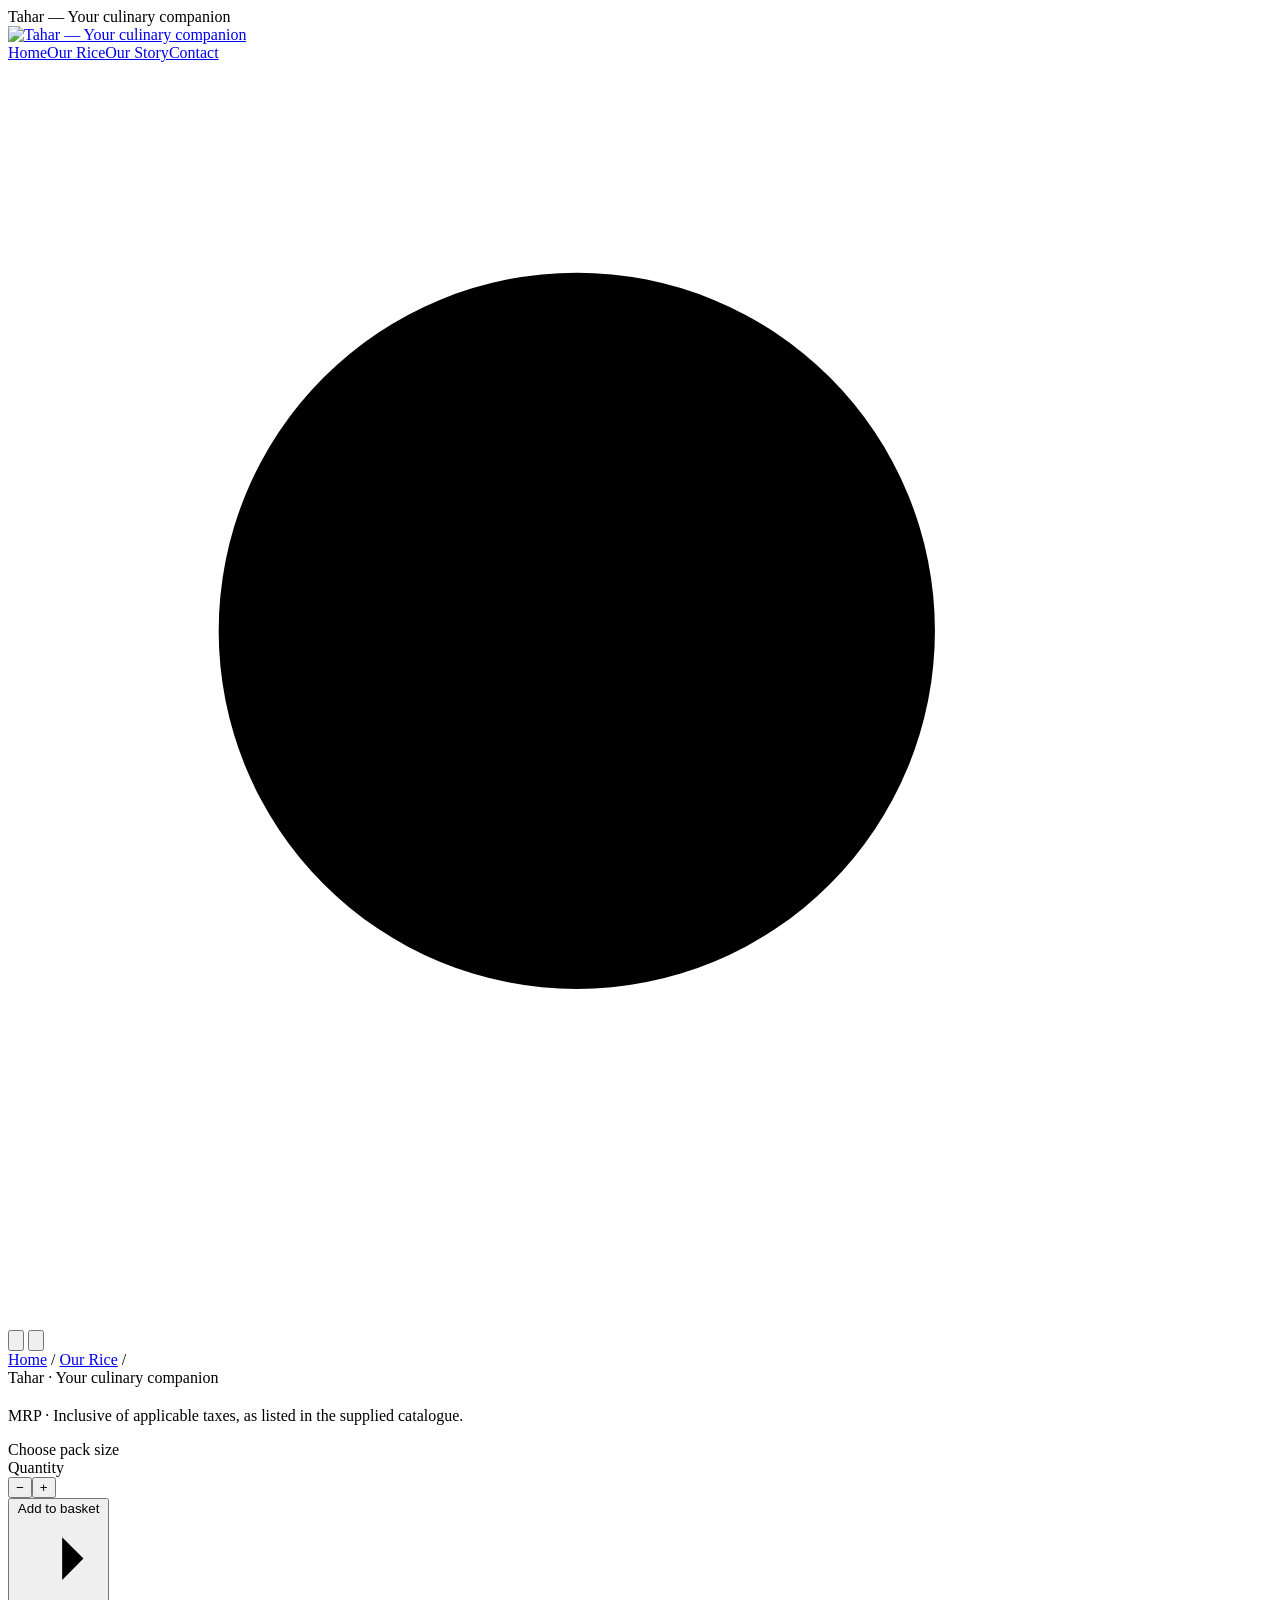
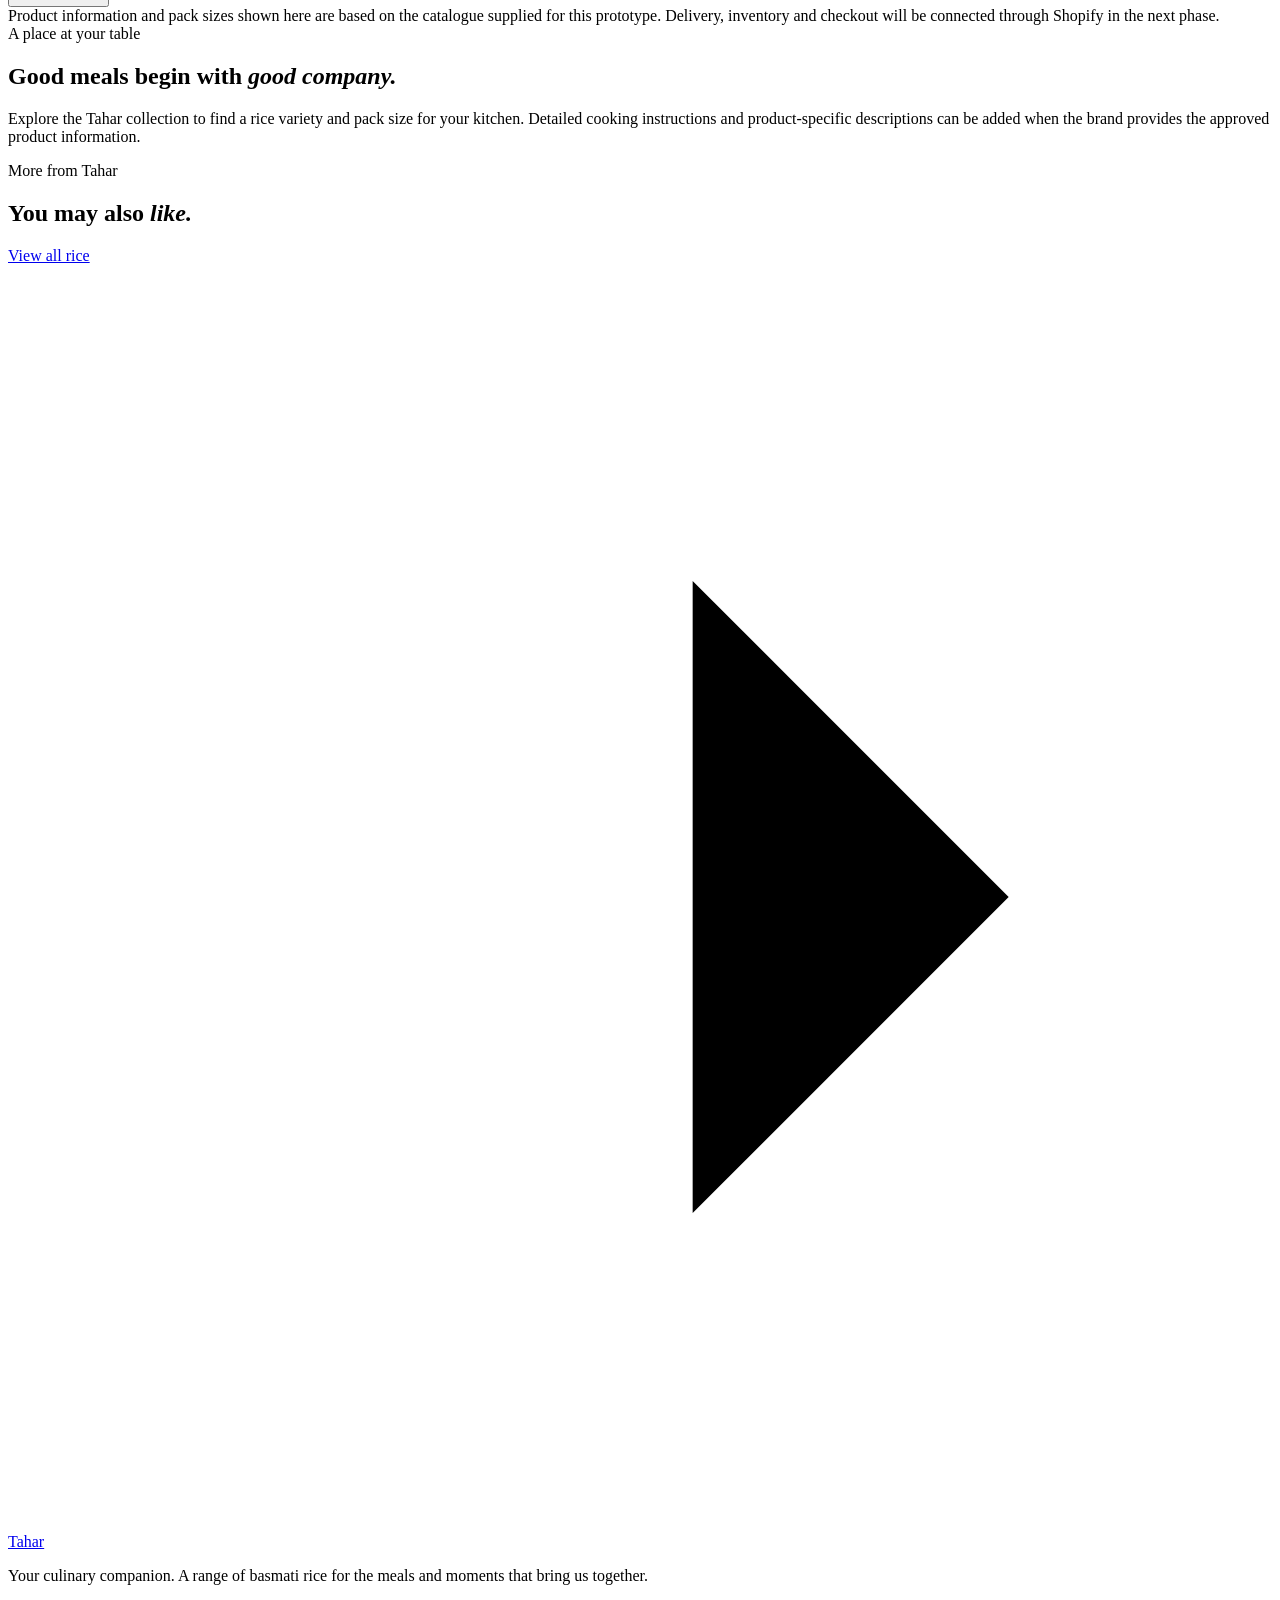
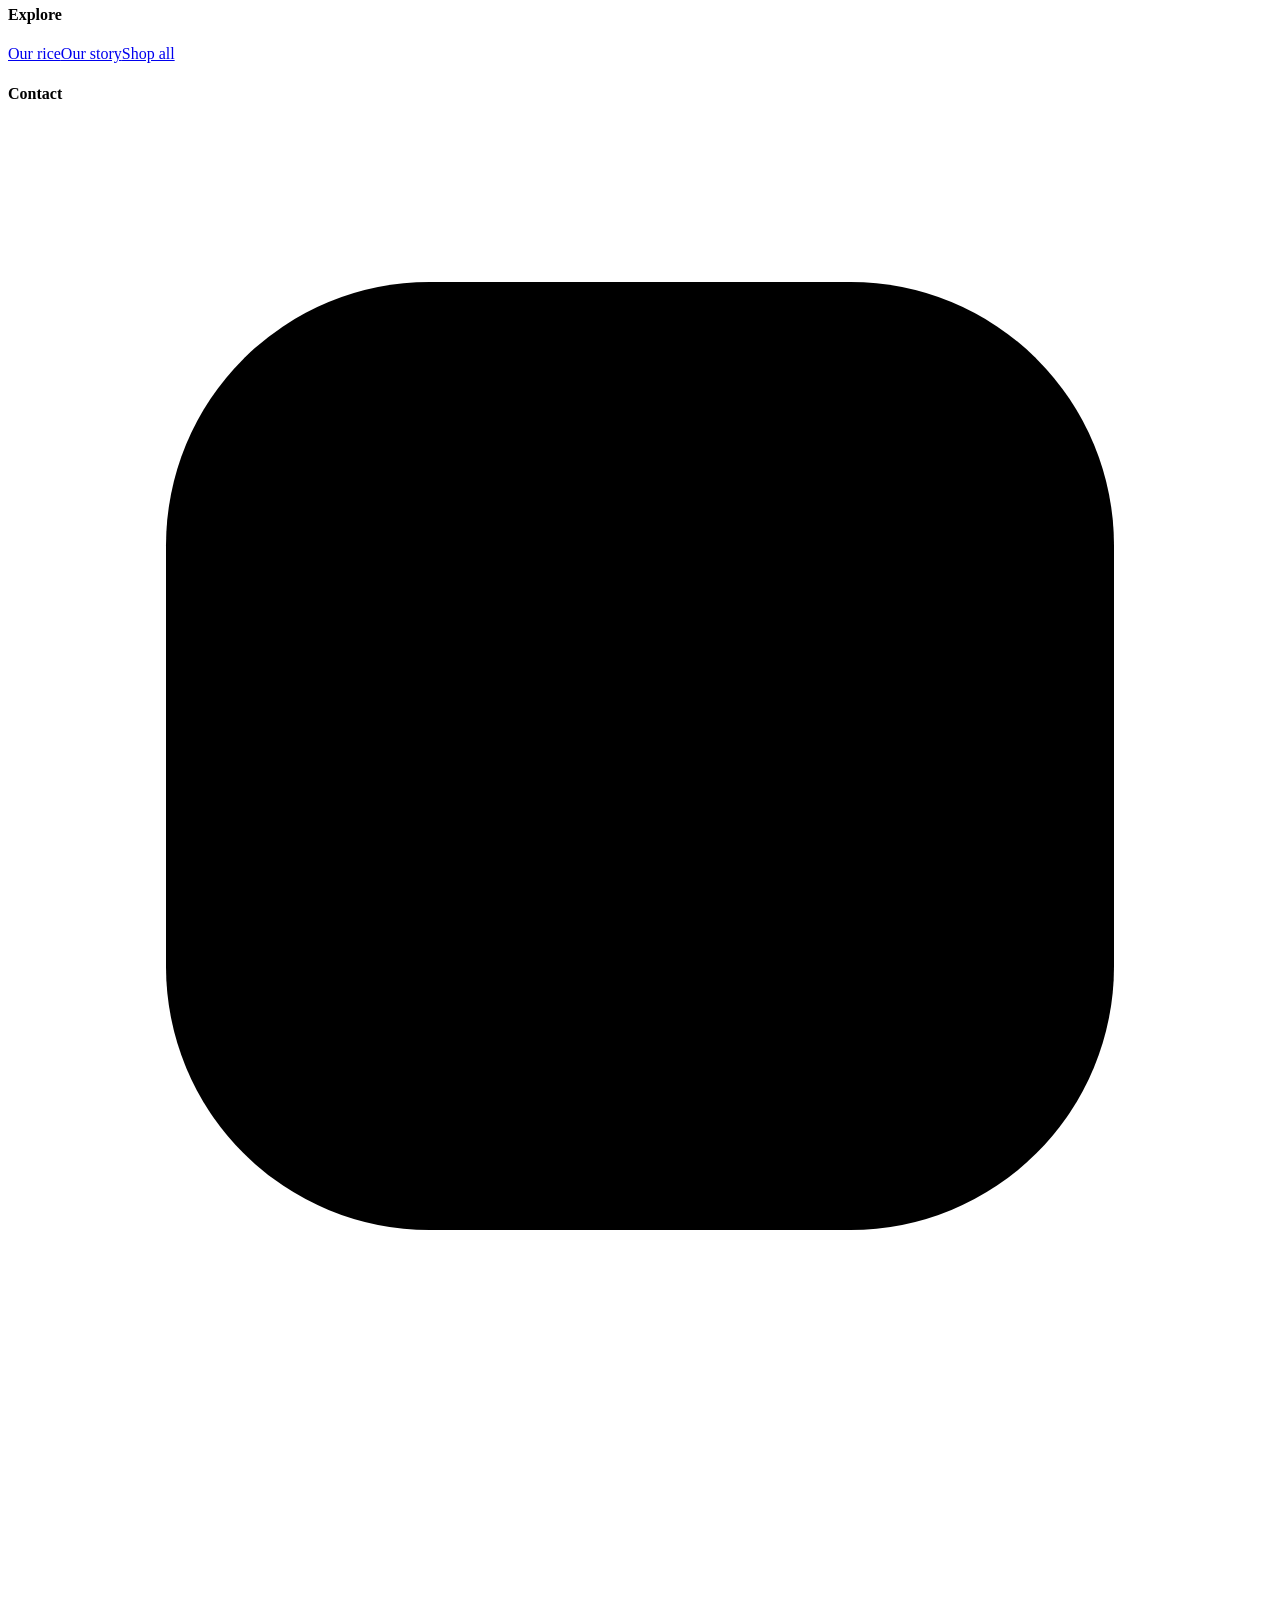
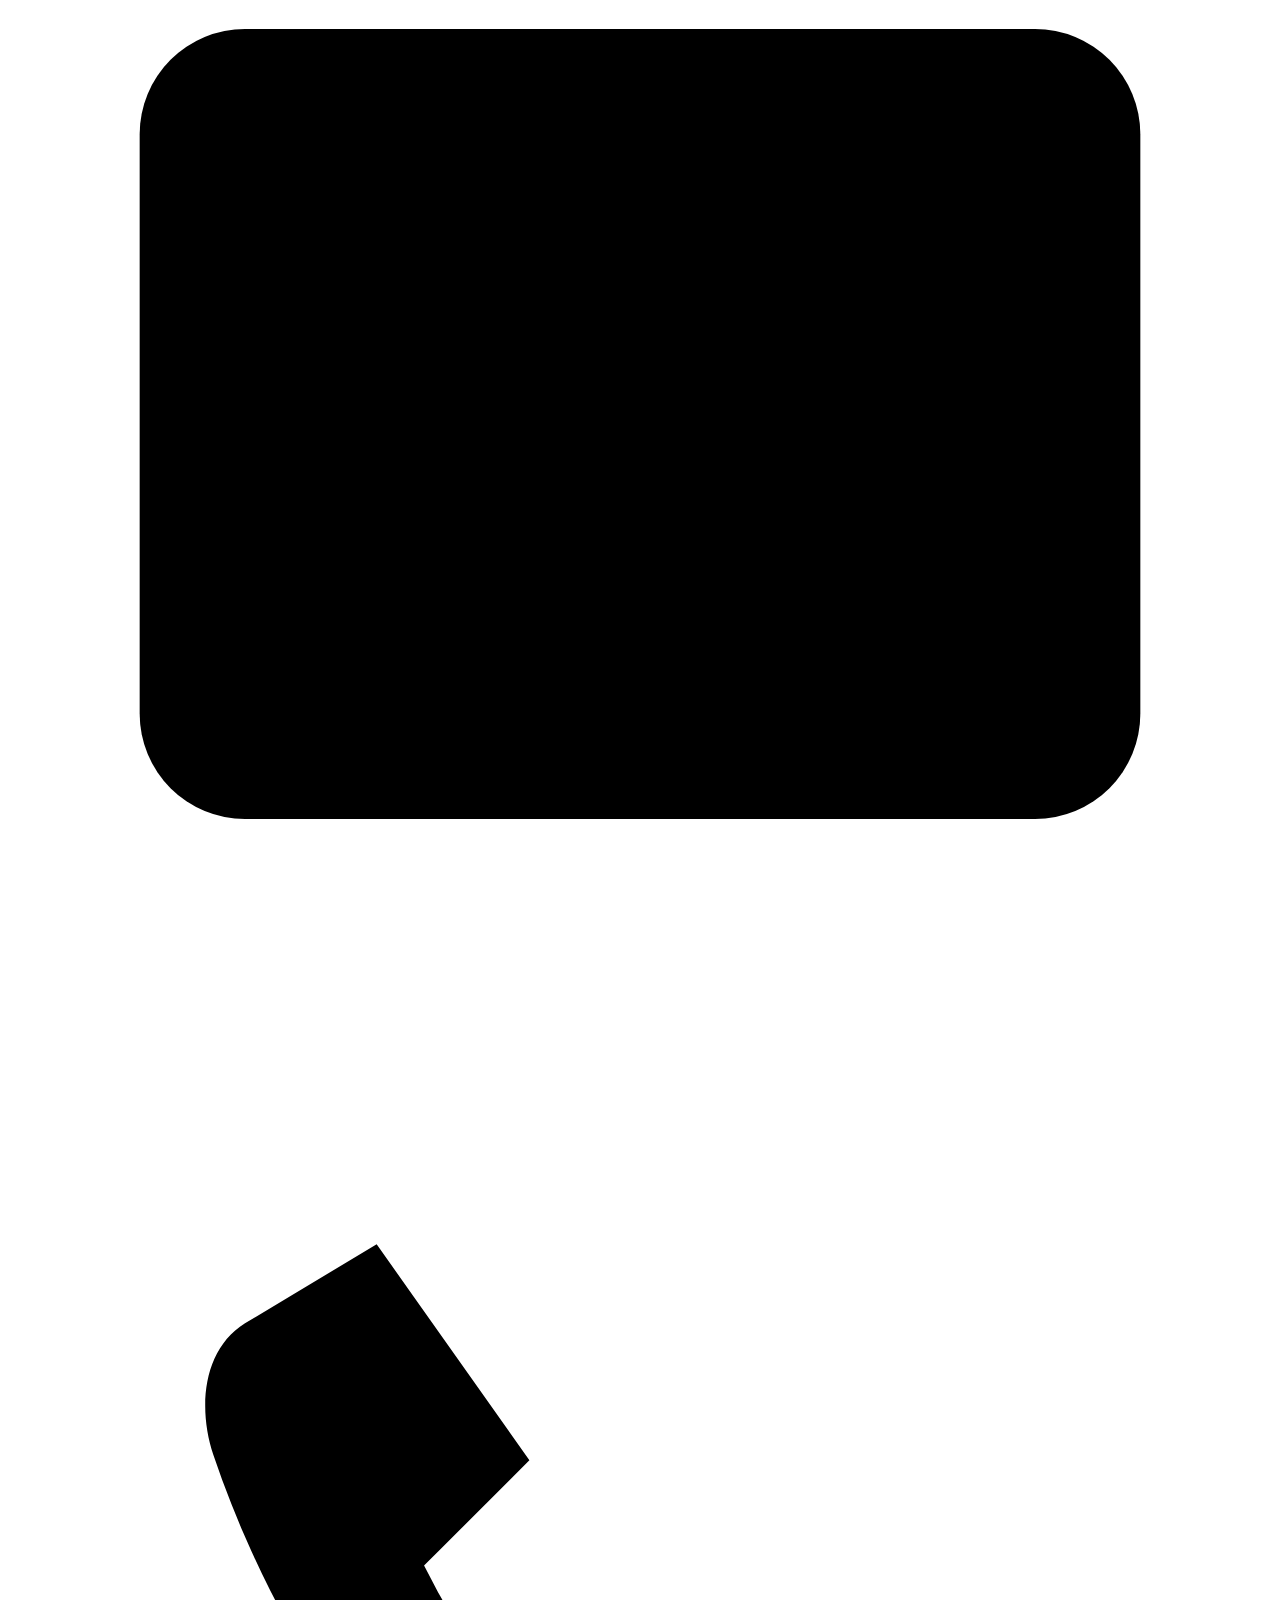
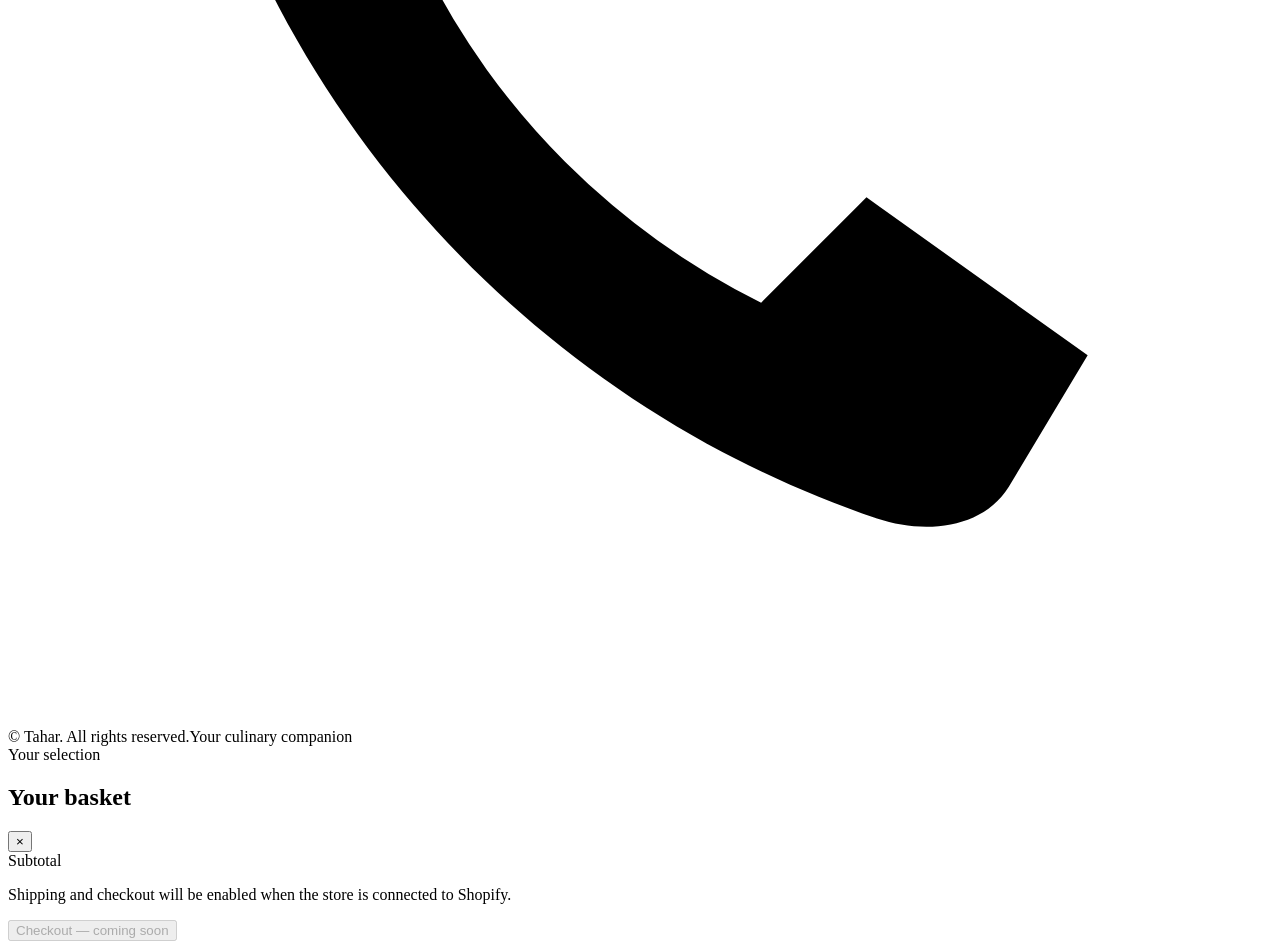
==== public/product.html @ 639ee5bc "Initial Commit" ====
<!DOCTYPE html>
<html lang="en">
<head>
<meta charset="UTF-8">
<meta name="viewport" content="width=device-width, initial-scale=1">
<meta name="theme-color" content="#3E4938">
<title>Rice — Tahar</title>
<link rel="preload" href="/fonts/manrope-latin.woff2" as="font" type="font/woff2" crossorigin>
<link rel="preload" href="/fonts/cormorant-500.woff2" as="font" type="font/woff2" crossorigin>
<link rel="stylesheet" href="/styles.css">
<script src="/products.js"></script>
<script src="/shopify.js"></script>
<script src="/store.js"></script>
<script src="/vendor/alpine.min.js" defer></script>
</head>
<body x-data="productPage()" x-init="init()">
<div class="topline"><i></i>Tahar — Your culinary companion</div>
<header class="site-header">
  <div class="header-inner">
    <a class="brand" href="/" aria-label="Tahar home"><img class="brand-logo" src="/images/tahar-logo-clear.png" alt="Tahar — Your culinary companion" width="200" height="171"></a>
    <nav class="nav" :class="{open:menuOpen}" aria-label="Main">
      <a href="/">Home</a><a href="/shop.html" aria-current="page">Our Rice</a><a href="/#story">Our Story</a><a href="/#contact">Contact</a>
    </nav>
    <div class="header-actions">
      <a class="icon-button" href="/shop.html" aria-label="Search our rice"><svg viewBox="0 0 24 24"><circle cx="10.8" cy="10.8" r="6.8"/><path d="m16 16 5 5"/></svg></a>
      <button class="icon-button" @click="openCart()" aria-label="Open basket"><svg viewBox="0 0 24 24"><path d="M4 8h16l-1.4 12H5.4L4 8Z"/><path d="M9 9V6a3 3 0 0 1 6 0v3"/></svg><span class="cart-count" x-show="cartCount > 0" x-text="cartCount"></span></button>
      <button class="icon-button menu-toggle" @click="menuOpen=!menuOpen" :aria-expanded="menuOpen" aria-label="Toggle menu"><svg viewBox="0 0 24 24"><path d="M3 7h18M3 12h18M3 17h18"/></svg></button>
    </div>
  </div>
</header>

<main class="container detail-wrap">
  <nav class="breadcrumbs" aria-label="Breadcrumb"><a href="/">Home</a> / <a href="/shop.html">Our Rice</a> / <span x-text="product?.name||'Rice'"></span></nav>
  <div class="detail-grid">
    <div class="detail-image">
      <template x-if="product?.image"><img :src="product.image" :alt="product.name"></template>
      <template x-if="!product?.image"><div class="no-image">Rozanna<small>Product image coming soon</small></div></template>
    </div>
    <section class="detail-info">
      <div class="eyebrow">Tahar · Your culinary companion</div>
      <h1 class="display" x-text="product?.name"></h1>
      <div class="detail-price" x-text="money(currentPrice)"></div>
      <div class="detail-tax">MRP · Inclusive of applicable taxes, as listed in the supplied catalogue.</div>
      <p class="detail-desc" x-text="product?.description || ''"></p>
      <span class="detail-label">Choose pack size</span>
      <div class="size-options" role="group" aria-label="Pack size"><template x-for="s in (product?.sizes||[])" :key="s.size"><button class="size-option" :class="{active:selectedSize===s.size}" :aria-pressed="selectedSize===s.size" @click="selectedSize=s.size" x-text="s.size+' · '+money(s.price)"></button></template></div>
      <span class="detail-label">Quantity</span>
      <div class="detail-buy"><div class="detail-qty"><button @click="qty=Math.max(1,qty-1)" aria-label="Decrease quantity">−</button><span x-text="qty"></span><button @click="qty=Math.min(20,qty+1)" aria-label="Increase quantity">+</button></div><button class="button" @click="addDetail()">Add to basket <svg class="arr" viewBox="0 0 24 24" aria-hidden="true"><path d="M5 12h14M13 6l6 6-6 6"/></svg></button></div>
      <div class="detail-note">Product information and pack sizes shown here are based on the catalogue supplied for this prototype. Delivery, inventory and checkout will be connected through Shopify in the next phase.</div>
    </section>
  </div>
</main>

<section class="product-notes"><div class="container"><div class="eyebrow">A place at your table</div><h2 class="display">Good meals begin with <em>good company.</em></h2><p class="lead">Explore the Tahar collection to find a rice variety and pack size for your kitchen. Detailed cooking instructions and product-specific descriptions can be added when the brand provides the approved product information.</p></div></section>

<section class="related">
  <div class="container">
    <div class="section-head"><div><div class="eyebrow">More from Tahar</div><h2 class="display">You may also <em>like.</em></h2></div><a class="text-link" href="/shop.html">View all rice <svg class="arr" viewBox="0 0 24 24" aria-hidden="true"><path d="M5 12h14M13 6l6 6-6 6"/></svg></a></div>
    <div class="product-grid">
      <template x-for="product in related" :key="product.id">
        <article class="product-card">
          <a class="product-visual" :href="'/product.html?id='+product.id" :aria-label="'View '+product.name">
            <template x-if="product.image"><img :src="product.image" :alt="product.name" loading="lazy"></template>
            <template x-if="!product.image"><div class="no-image">Rozanna<small>Product image coming soon</small></div></template>
          </a>
          <div class="product-info">
            <a :href="'/product.html?id='+product.id"><h3 x-text="product.name"></h3></a>
            <div class="product-price"><span x-text="money(priceFor(product))"></span><small x-text="'/ '+selectedSizes[product.id]"></small></div>
            <div class="size-row" role="group" :aria-label="'Pack size for '+product.name"><template x-for="s in product.sizes" :key="s.size"><button type="button" class="size-pill" :class="{active:selectedSizes[product.id]===s.size}" :aria-pressed="selectedSizes[product.id]===s.size" @click="selectedSizes[product.id]=s.size" x-text="s.size"></button></template></div>
            <button class="add-button" @click="add(product,selectedSizes[product.id])"><svg viewBox="0 0 24 24" aria-hidden="true"><path d="M12 5v14M5 12h14"/></svg> Add to basket</button>
          </div>
        </article>
      </template>
    </div>
  </div>
</section>

<footer class="footer" id="contact">
  <div class="container footer-main">
    <div class="footer-brand"><a class="brand" href="/"><span class="brand-word">Tahar</span></a><p>Your culinary companion. A range of basmati rice for the meals and moments that bring us together.</p></div>
    <div class="footer-col"><h4>Explore</h4><div class="footer-links"><a href="./shop.html">Our rice</a><a href="/#story">Our story</a><a href="./shop.html">Shop all</a></div></div>
    <div class="footer-col footer-col--contact"><h4>Contact</h4><div class="footer-social-links">
      <a class="footer-social-link" href="https://www.instagram.com" target="_blank" rel="noopener noreferrer" aria-label="Instagram">
        <svg viewBox="0 0 24 24" aria-hidden="true"><rect x="3" y="3" width="18" height="18" rx="5"/><circle cx="12" cy="12" r="4"/><circle cx="17.5" cy="6.5" r="1" class="icon-fill"/></svg>
      </a>
      <a class="footer-social-link" href="mailto:rachanahkarkala@gmail.com" aria-label="Email">
        <svg viewBox="0 0 24 24" aria-hidden="true"><rect x="2.5" y="4.5" width="19" height="15" rx="2"/><path d="m3.5 6 8.5 7 8.5-7"/></svg>
      </a>
      <a class="footer-social-link" href="tel:7483114101" aria-label="Call 7483114101">
        <svg viewBox="0 0 24 24" aria-hidden="true"><path d="M7 3.5 4.5 5c-.8.5-.9 1.6-.6 2.5 2 5.9 6.7 10.6 12.6 12.6.9.3 2 .2 2.5-.6l1.5-2.5-4.2-3-2 2a14.2 14.2 0 0 1-6.4-6.4l2-2-2.9-4.1Z"/></svg>
      </a>
    </div></div>
  </div>
  <div class="container footer-bottom"><span>© <span x-text="new Date().getFullYear()"></span> Tahar. All rights reserved.</span><span>Your culinary companion</span></div>
</footer>
<div class="cart-overlay" :class="{open:cartOpen}" @click.self="cartOpen=false" @keydown.escape.window="cartOpen=false" :aria-hidden="!cartOpen">
  <aside class="cart-drawer" role="dialog" aria-modal="true" aria-label="Your basket">
    <div class="cart-head"><div><div class="eyebrow">Your selection</div><h2>Your basket</h2></div><button class="close-cart" @click="cartOpen=false" aria-label="Close basket">×</button></div>
    <div class="cart-items">
      <template x-if="cart.length===0"><div class="empty-cart"><h3>A little room<br>for something good.</h3><p>Your basket is waiting for its first pick.</p><a class="button" href="/shop.html" @click="cartOpen=false">Explore our rice <svg class="arr" viewBox="0 0 24 24" aria-hidden="true"><path d="M5 12h14M13 6l6 6-6 6"/></svg></a></div></template>
      <template x-for="item in cart" :key="item.key"><div class="cart-row"><div class="cart-thumb"><template x-if="item.image"><img :src="item.image" :alt="item.name"></template></div><div><h4 x-text="item.name"></h4><small x-text="item.size"></small><div class="cart-qty"><button @click="changeQty(item.key,-1)" aria-label="Decrease quantity">−</button><span x-text="item.qty"></span><button @click="changeQty(item.key,1)" aria-label="Increase quantity">+</button><button class="remove" @click="removeItem(item.key)">Remove</button></div></div><strong x-text="money(item.price*item.qty)"></strong></div></template>
    </div>
    <div class="cart-foot" x-show="cart.length"><div class="subtotal"><span>Subtotal</span><strong x-text="money(subtotal)"></strong></div><p>Shipping and checkout will be enabled when the store is connected to Shopify.</p><button class="button checkout-disabled" disabled>Checkout — coming soon</button></div>
  </aside>
</div>
<div class="toast" :class="{show:toast}" x-text="toast" role="status" aria-live="polite"></div>
</body>
</html>
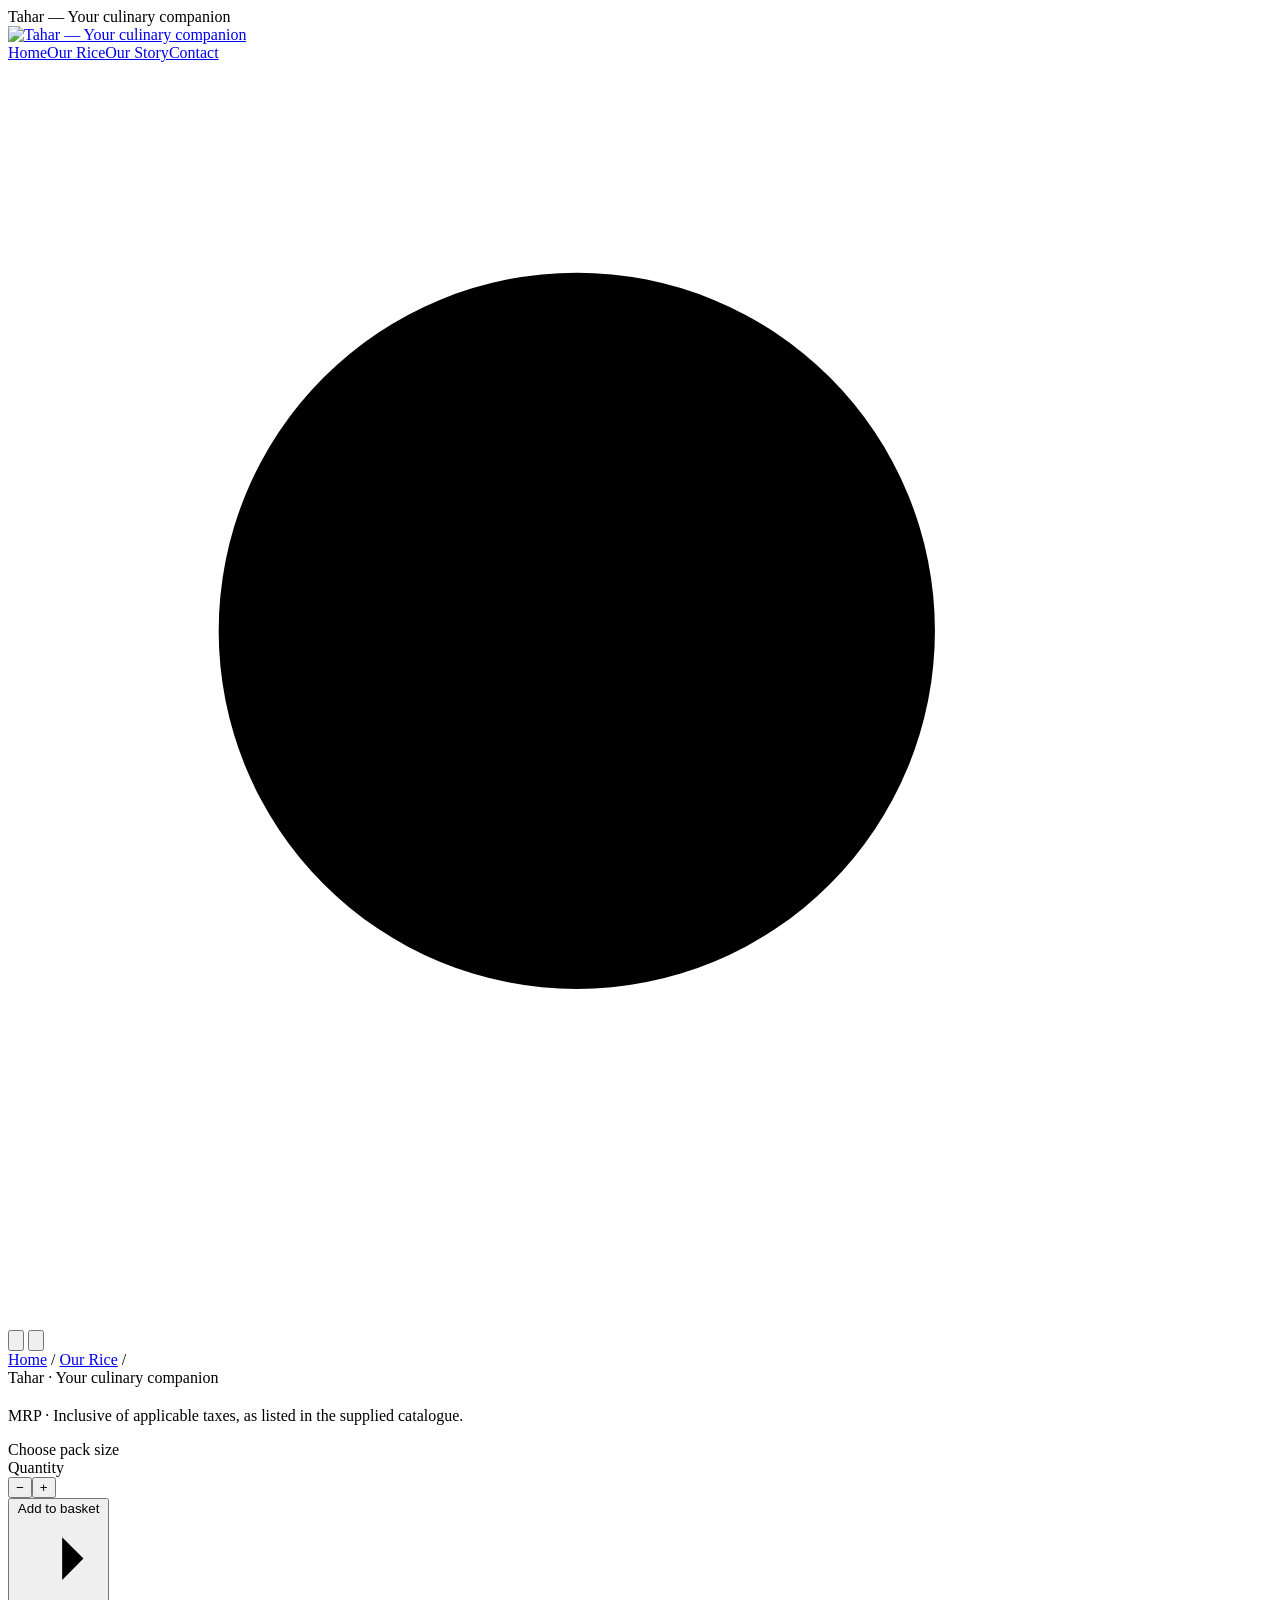
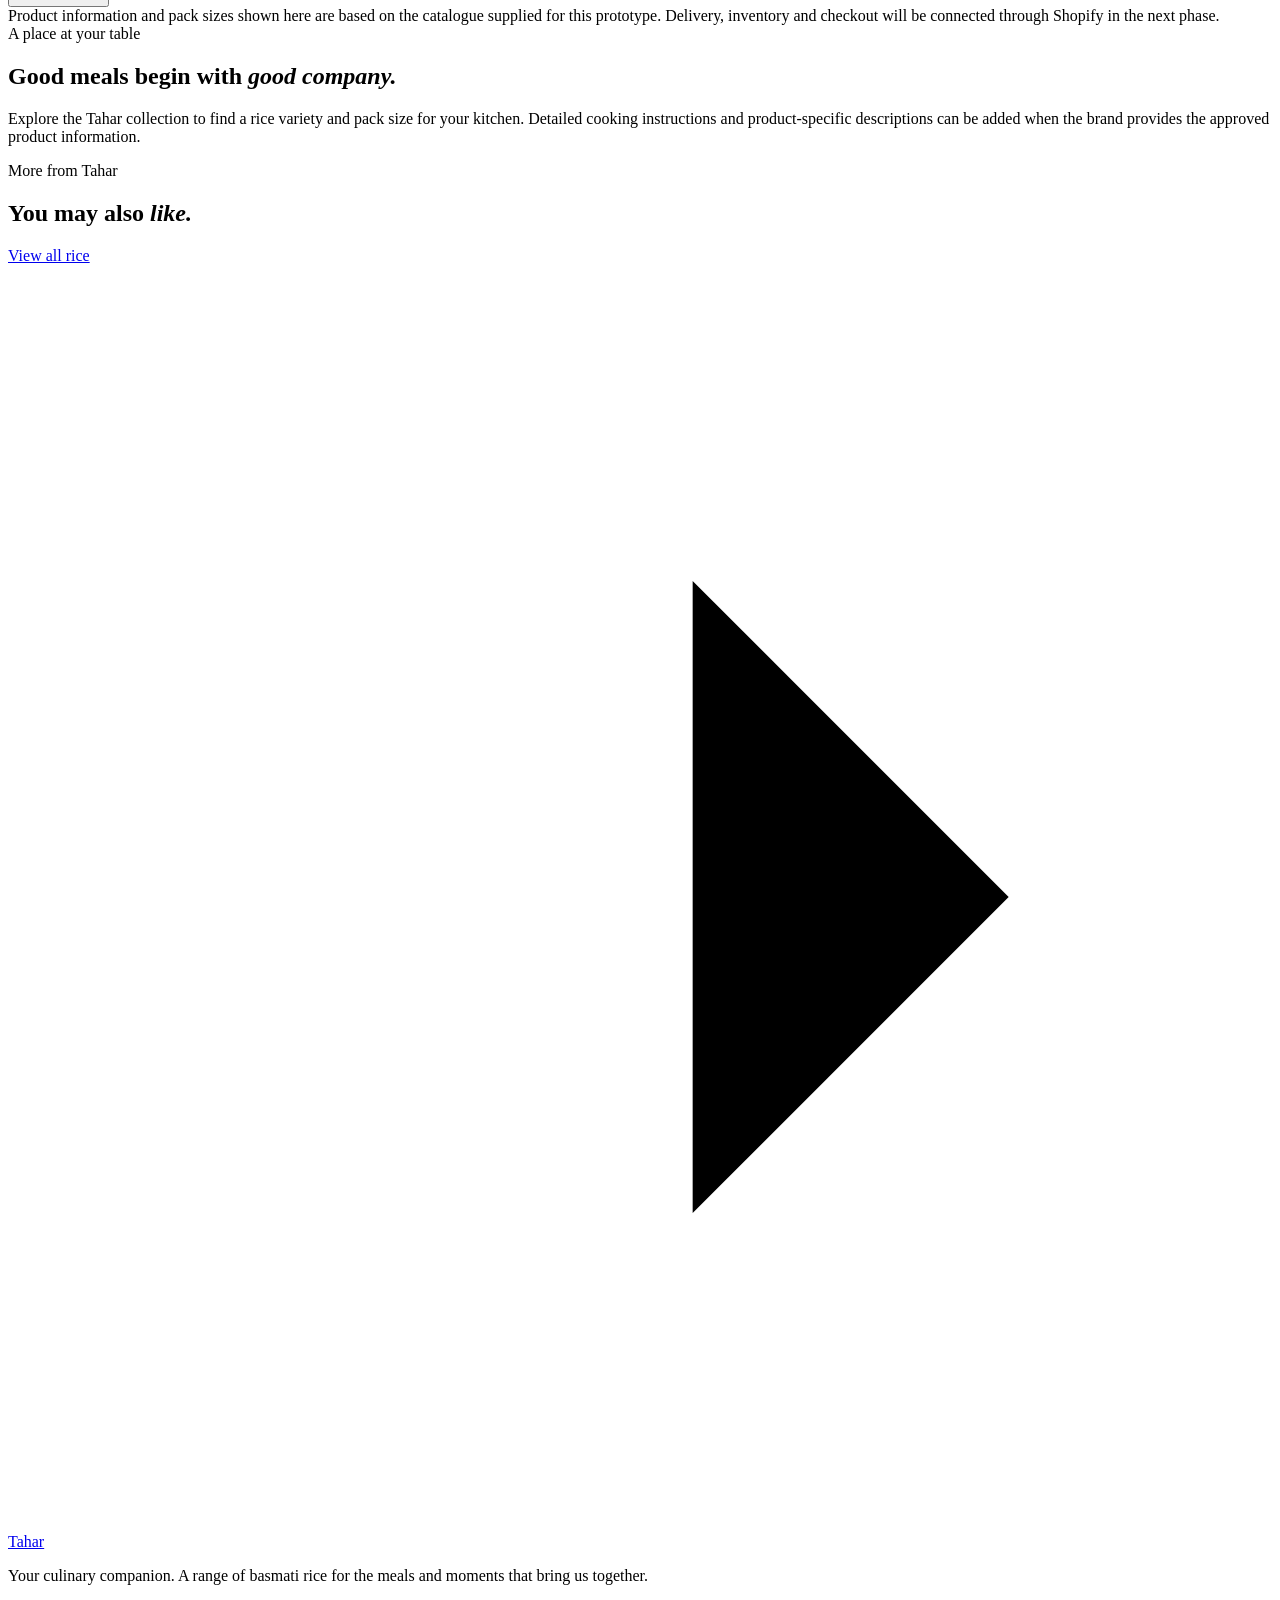
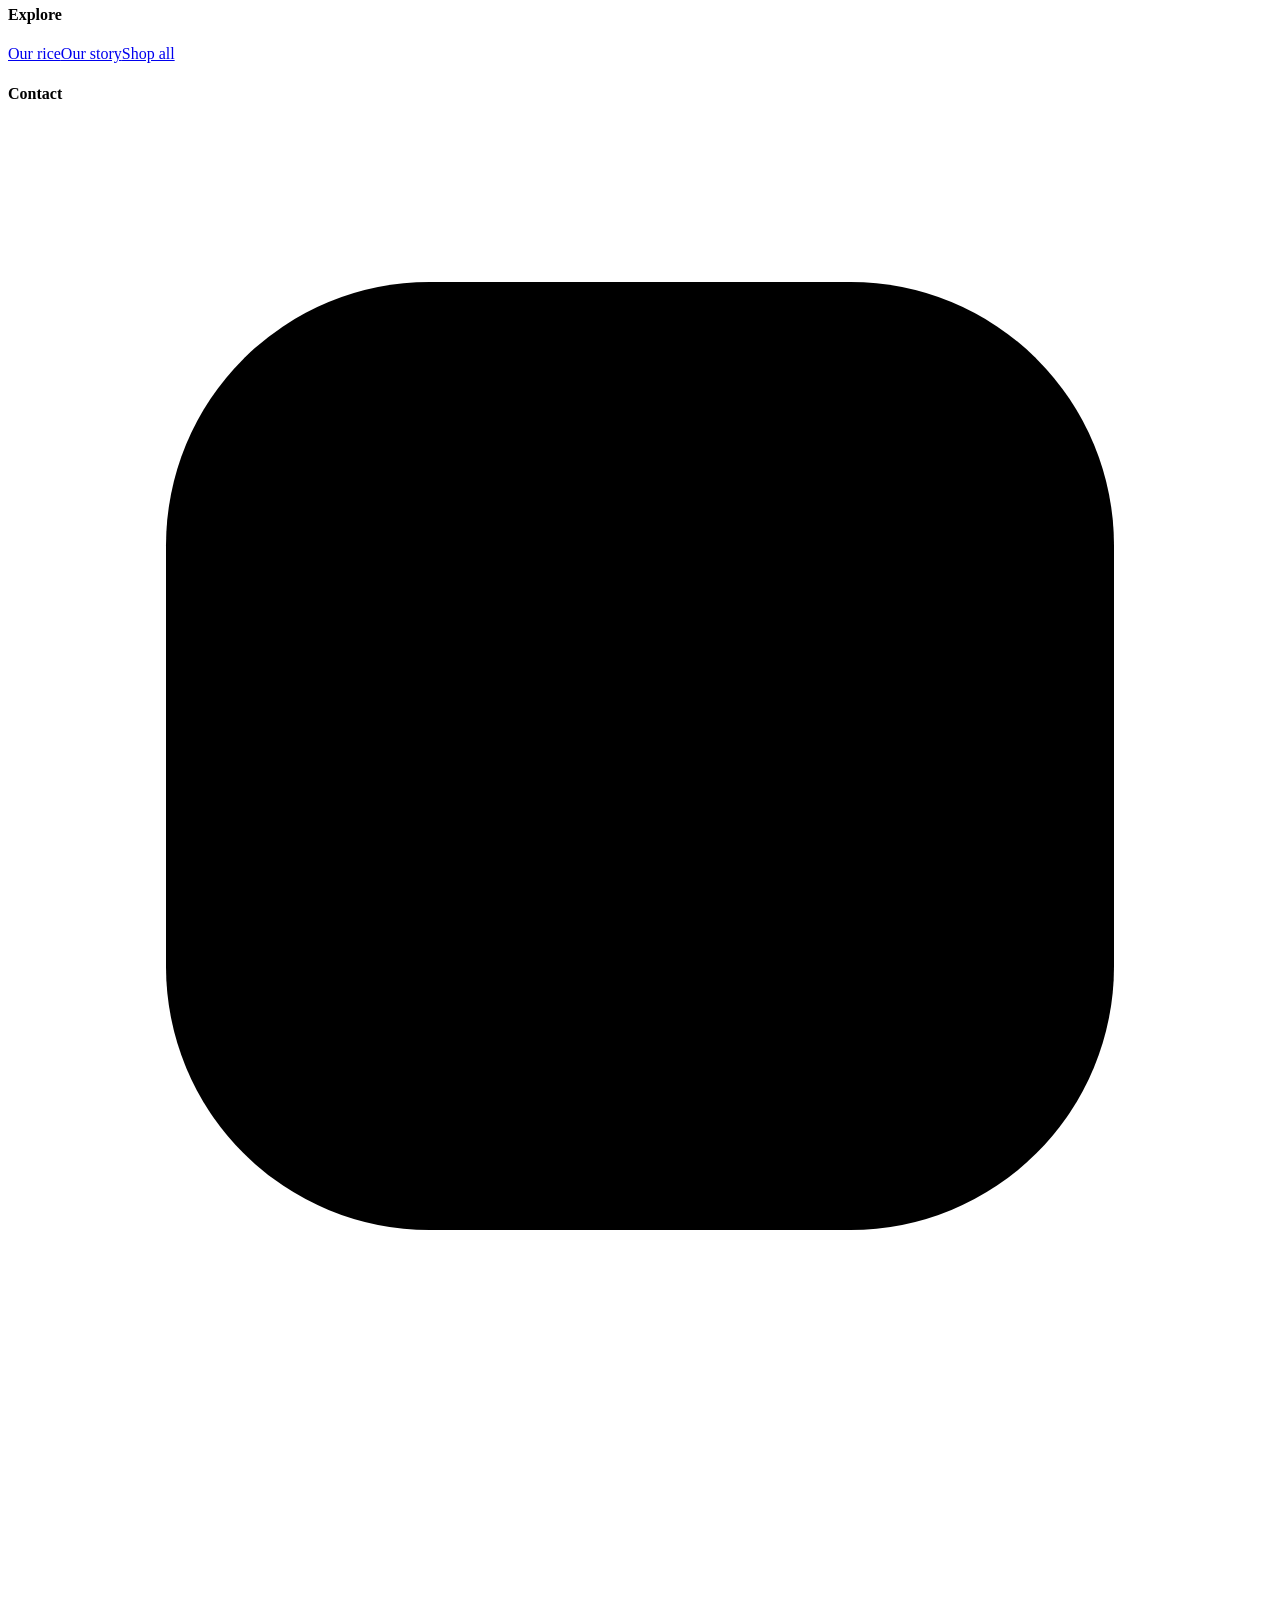
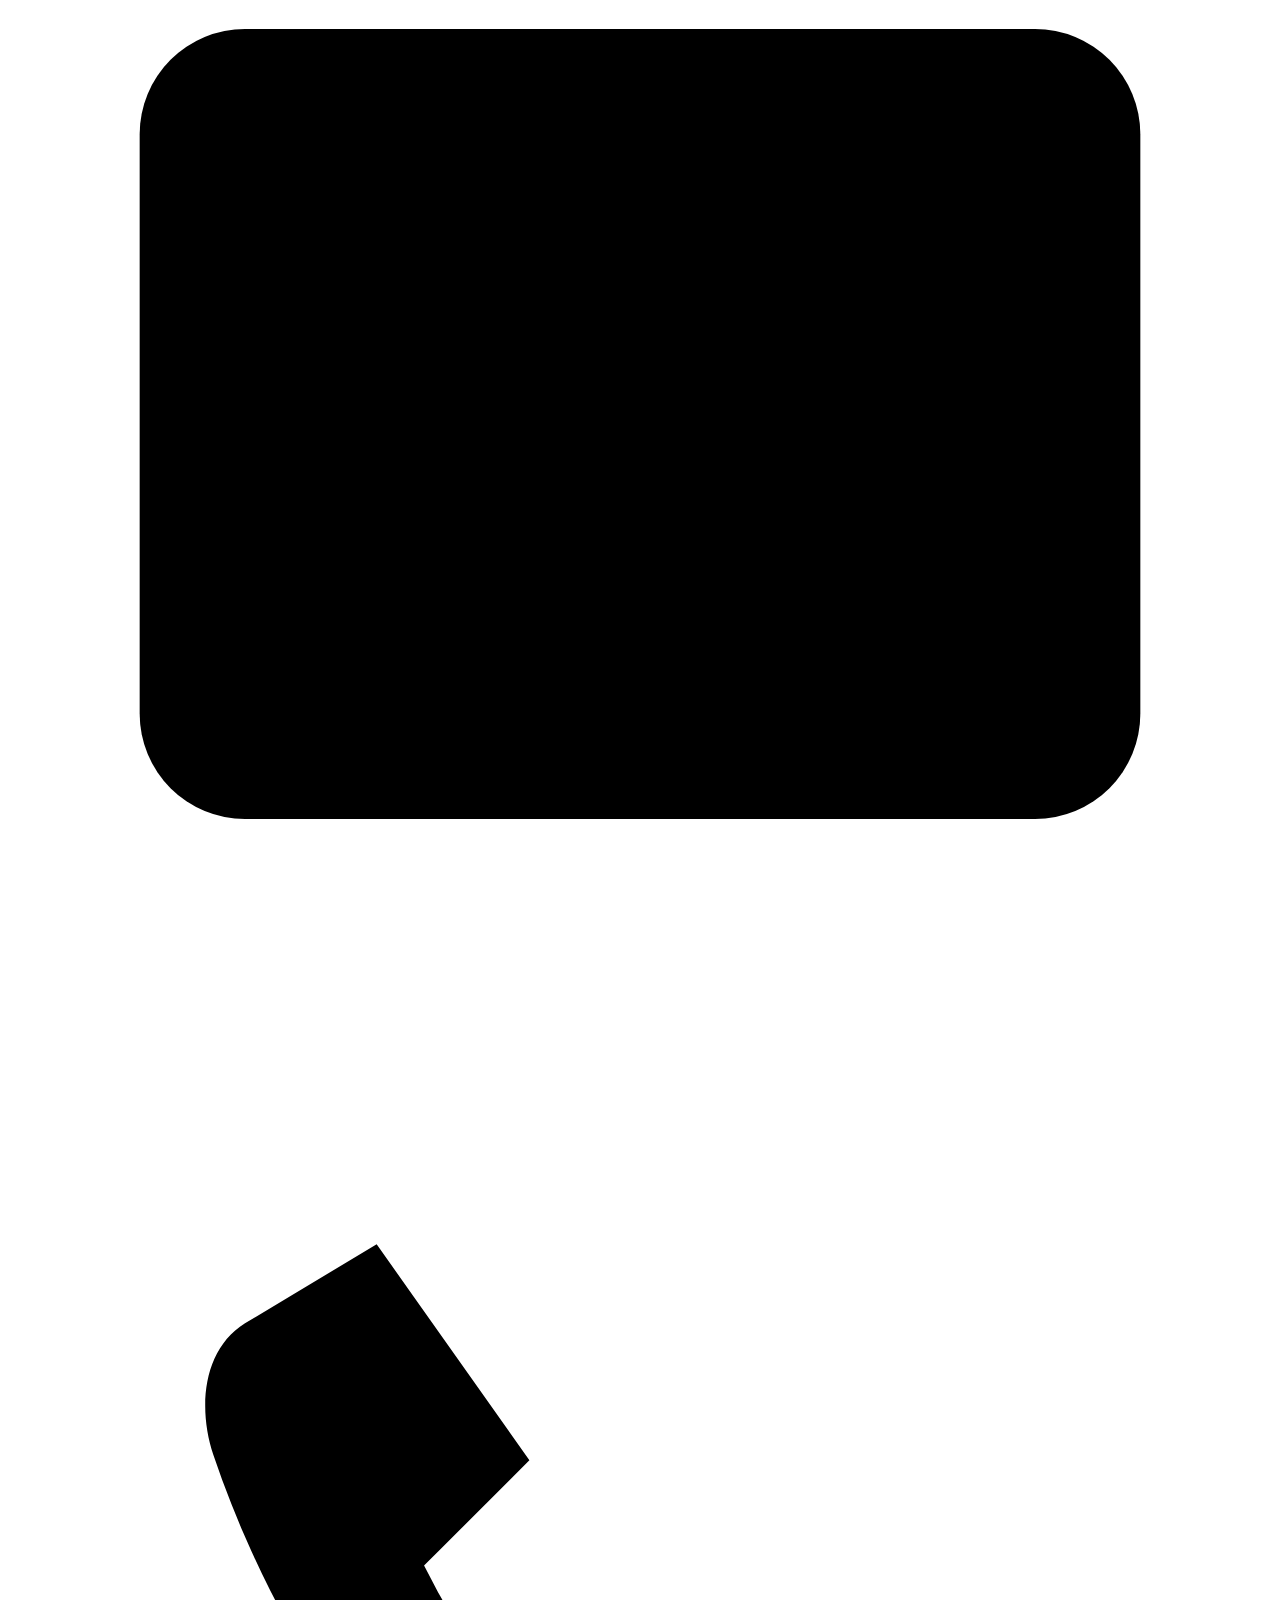
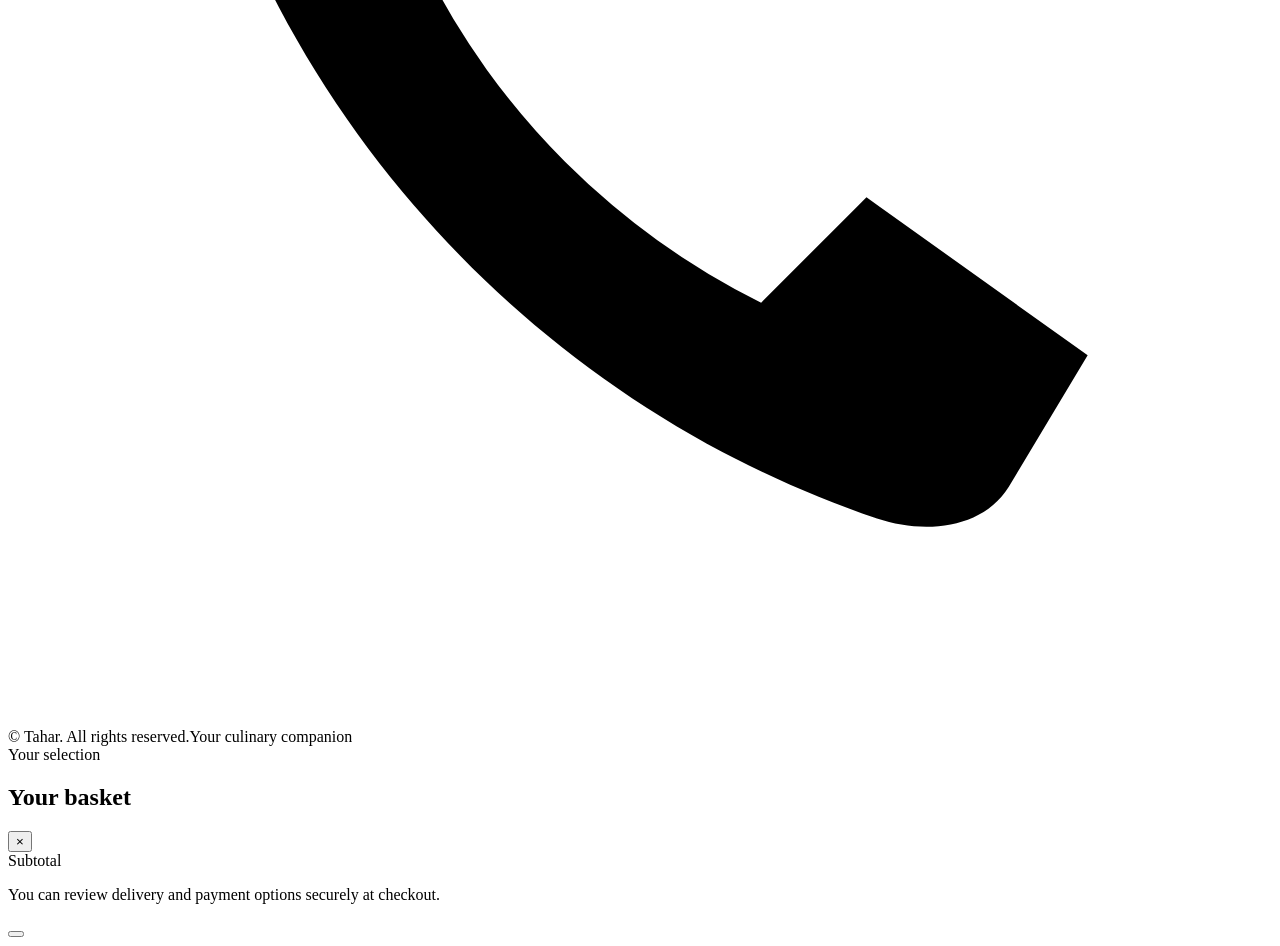
==== commit b31d1623: "Connect Tahar basket to Shopify checkout" ====
--- a/public/product.html
+++ b/public/product.html
@@ -100,9 +100,28 @@
       <template x-if="cart.length===0"><div class="empty-cart"><h3>A little room<br>for something good.</h3><p>Your basket is waiting for its first pick.</p><a class="button" href="/shop.html" @click="cartOpen=false">Explore our rice <svg class="arr" viewBox="0 0 24 24" aria-hidden="true"><path d="M5 12h14M13 6l6 6-6 6"/></svg></a></div></template>
       <template x-for="item in cart" :key="item.key"><div class="cart-row"><div class="cart-thumb"><template x-if="item.image"><img :src="item.image" :alt="item.name"></template></div><div><h4 x-text="item.name"></h4><small x-text="item.size"></small><div class="cart-qty"><button @click="changeQty(item.key,-1)" aria-label="Decrease quantity">−</button><span x-text="item.qty"></span><button @click="changeQty(item.key,1)" aria-label="Increase quantity">+</button><button class="remove" @click="removeItem(item.key)">Remove</button></div></div><strong x-text="money(item.price*item.qty)"></strong></div></template>
     </div>
-    <div class="cart-foot" x-show="cart.length"><div class="subtotal"><span>Subtotal</span><strong x-text="money(subtotal)"></strong></div><p>Shipping and checkout will be enabled when the store is connected to Shopify.</p><button class="button checkout-disabled" disabled>Checkout — coming soon</button></div>
+    <div class="cart-foot" x-show="cart.length">
+  <div class="subtotal">
+    <span>Subtotal</span>
+    <strong x-text="money(subtotal)"></strong>
+  </div>
+
+  <p>You can review delivery and payment options securely at checkout.</p>
+
+  <button
+    class="button checkout-button"
+    type="button"
+    @click="checkout()"
+    :disabled="!shopifyCartReady || cartBusy || checkoutBusy"
+    :aria-busy="checkoutBusy"
+  >
+    <span
+      x-text="checkoutBusy ? 'Opening secure checkout…' : 'Proceed to checkout'"
+    ></span>
+  </button>
+</div>
   </aside>
 </div>
 <div class="toast" :class="{show:toast}" x-text="toast" role="status" aria-live="polite"></div>
 </body>
-</html>
+</html>
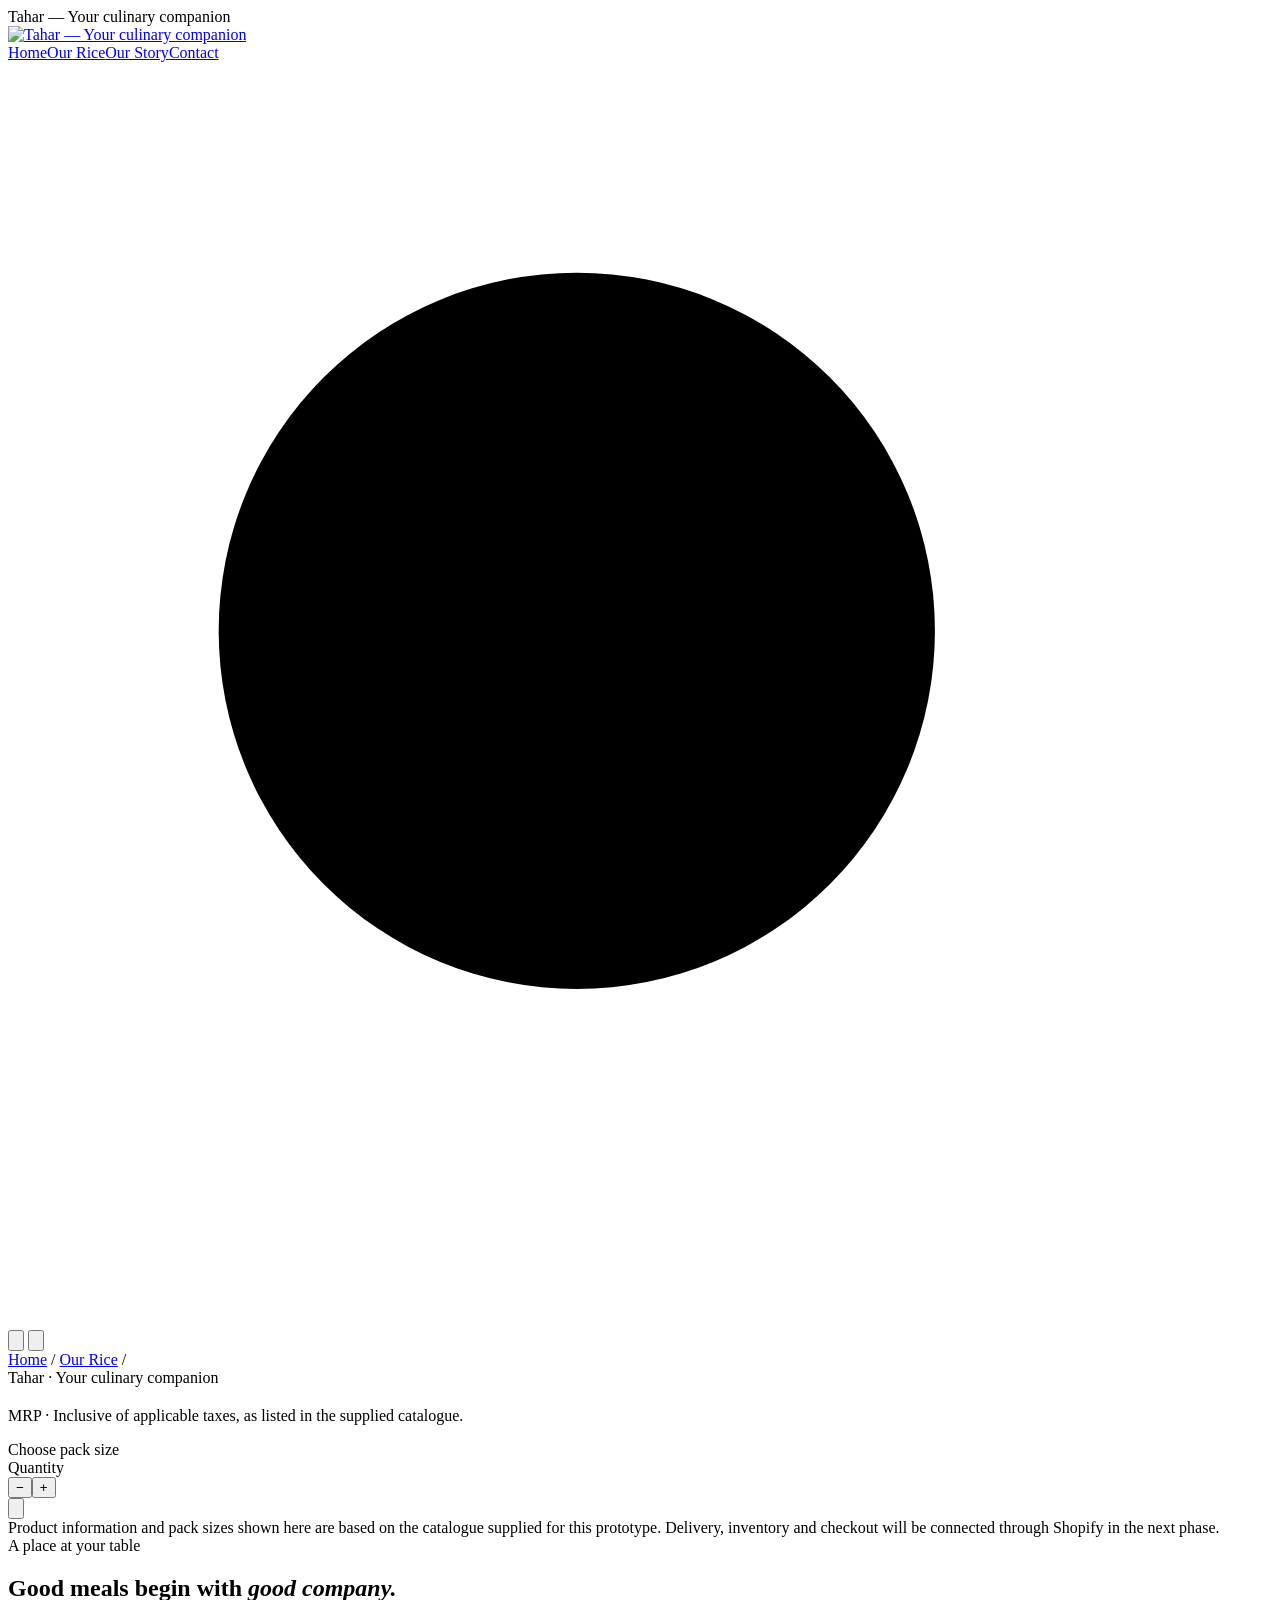
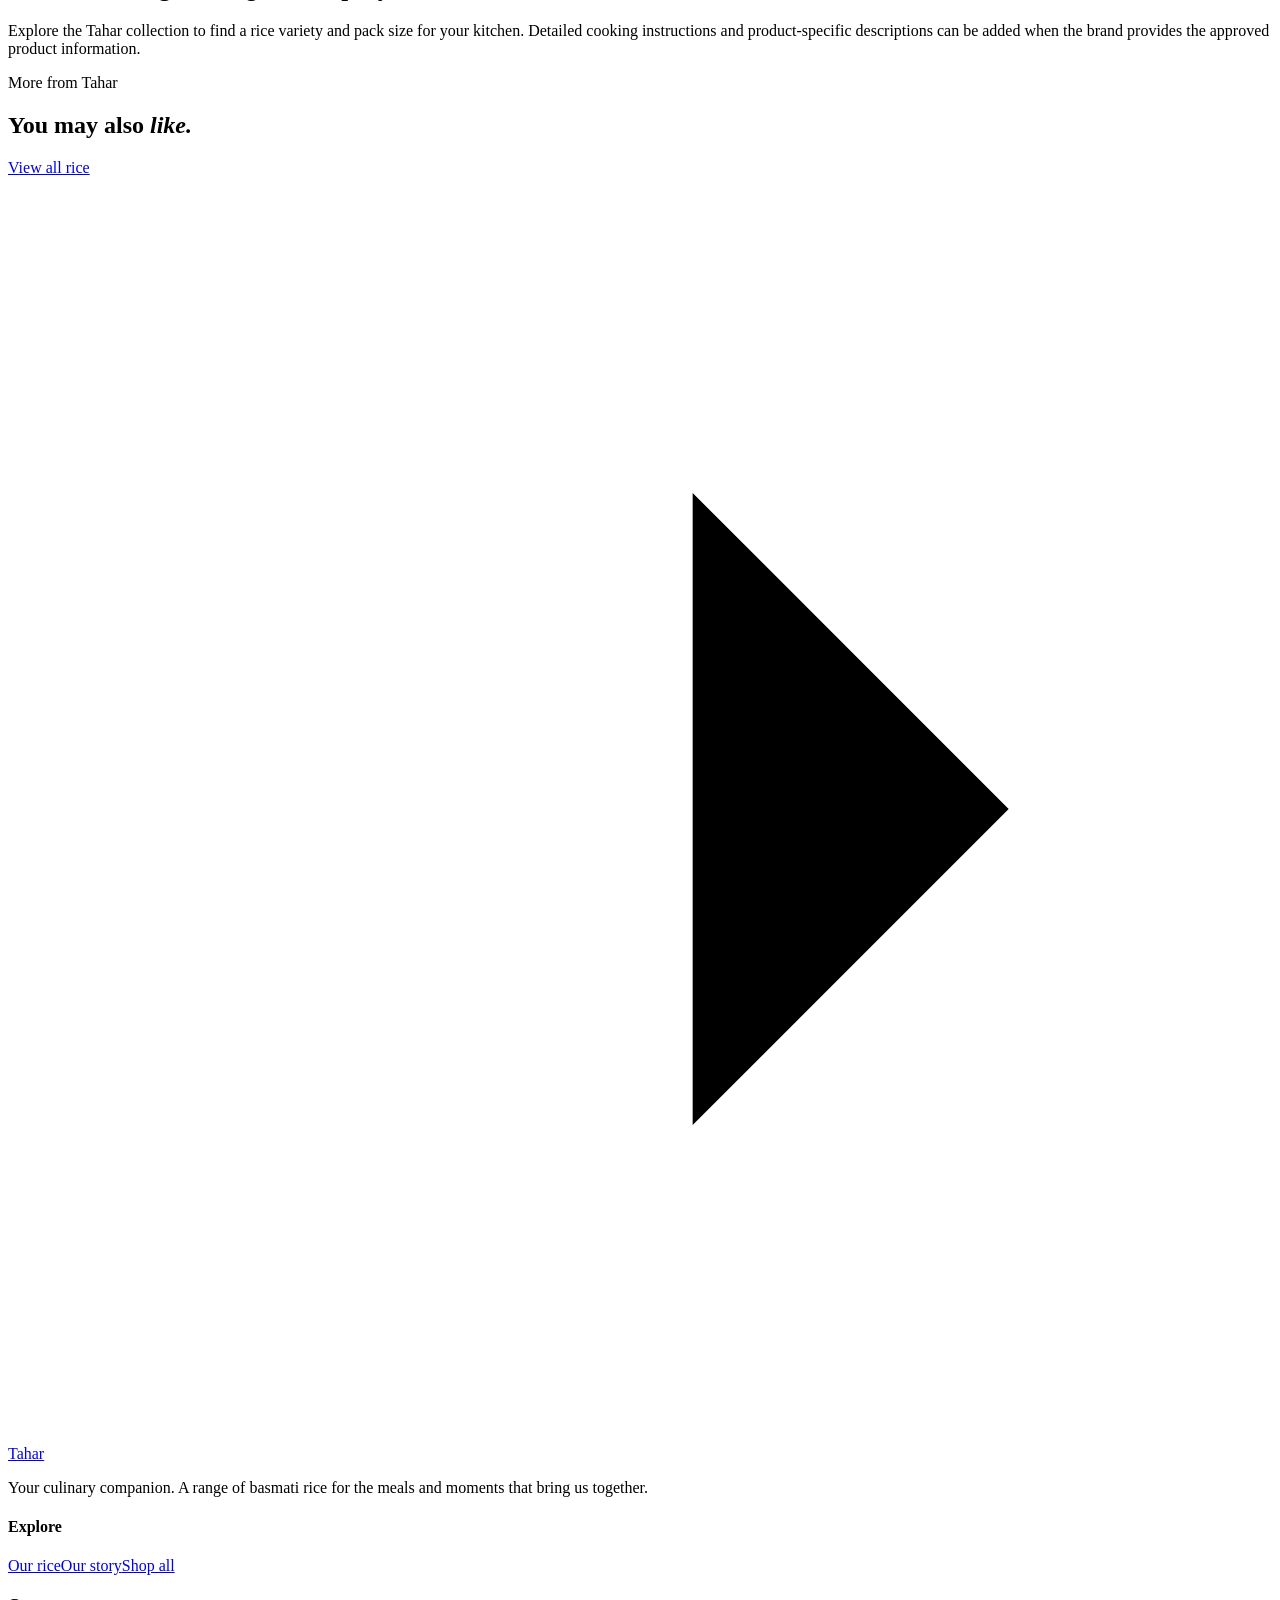
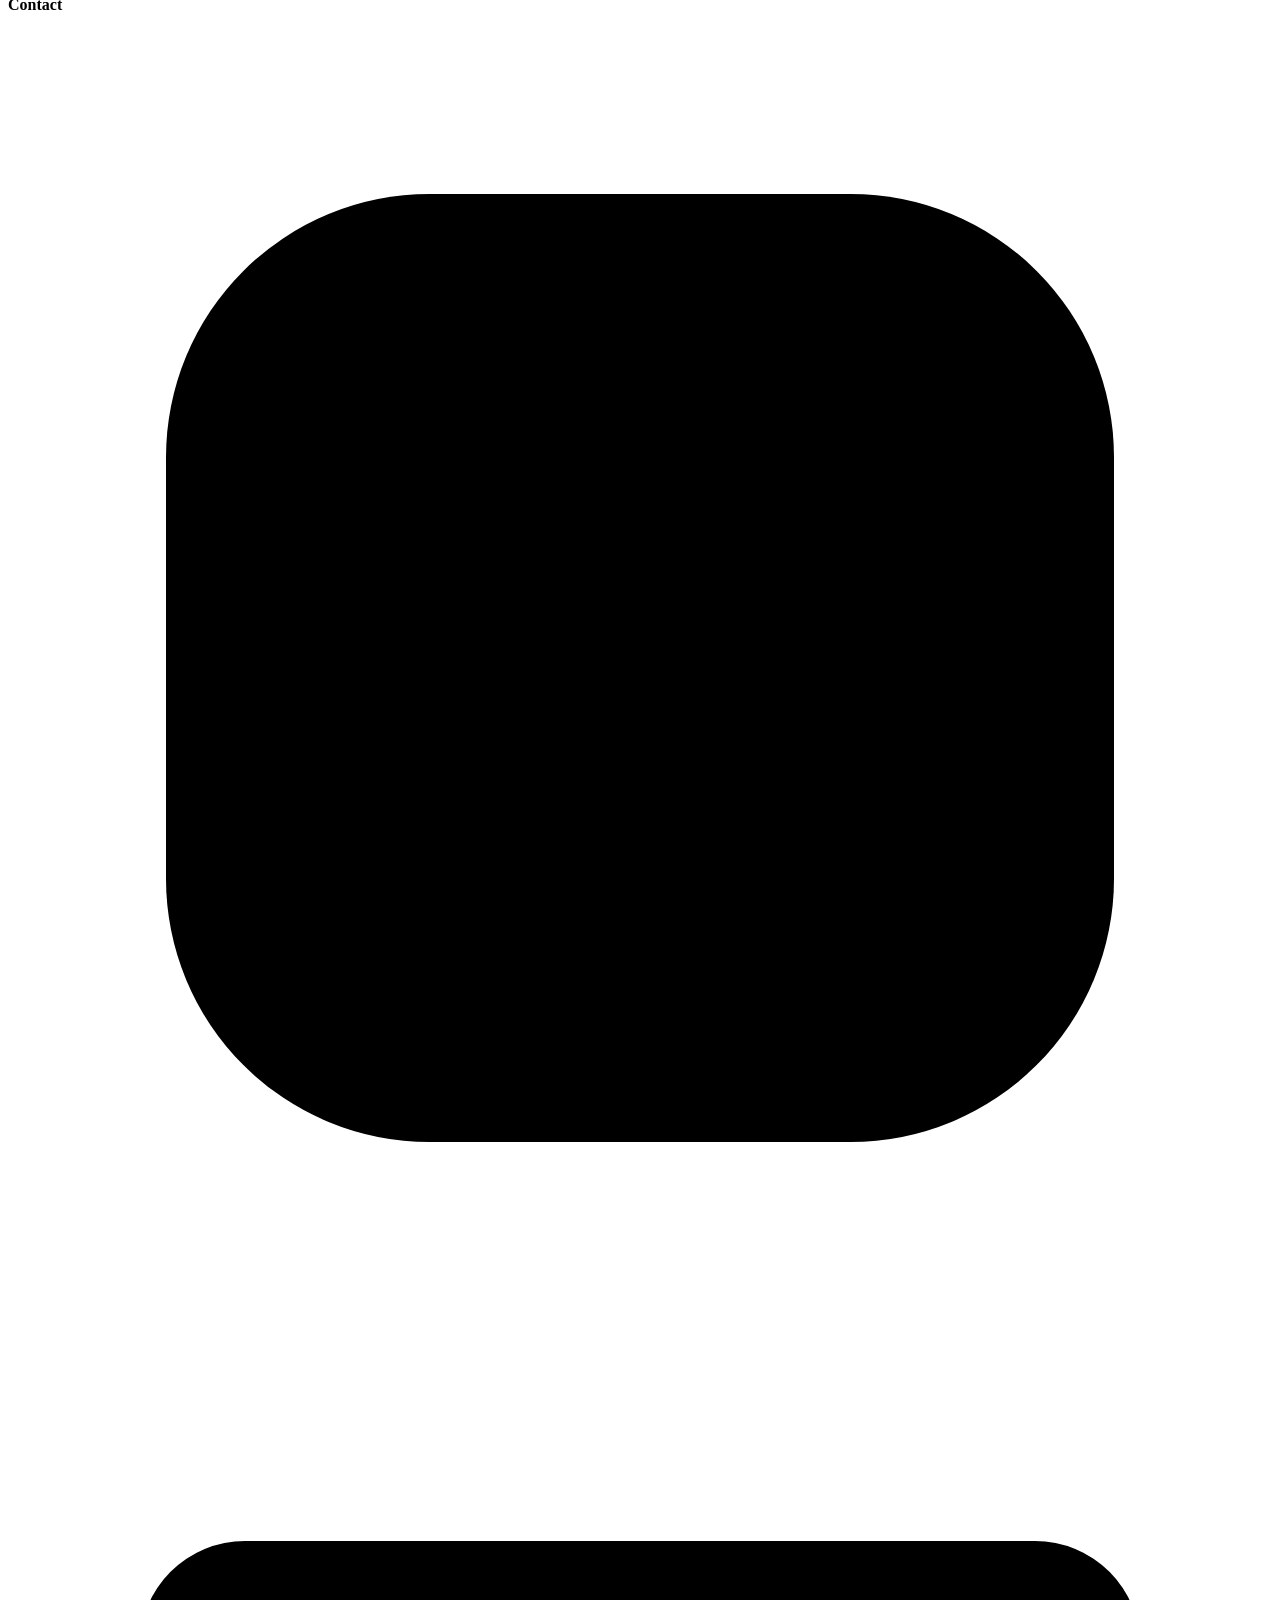
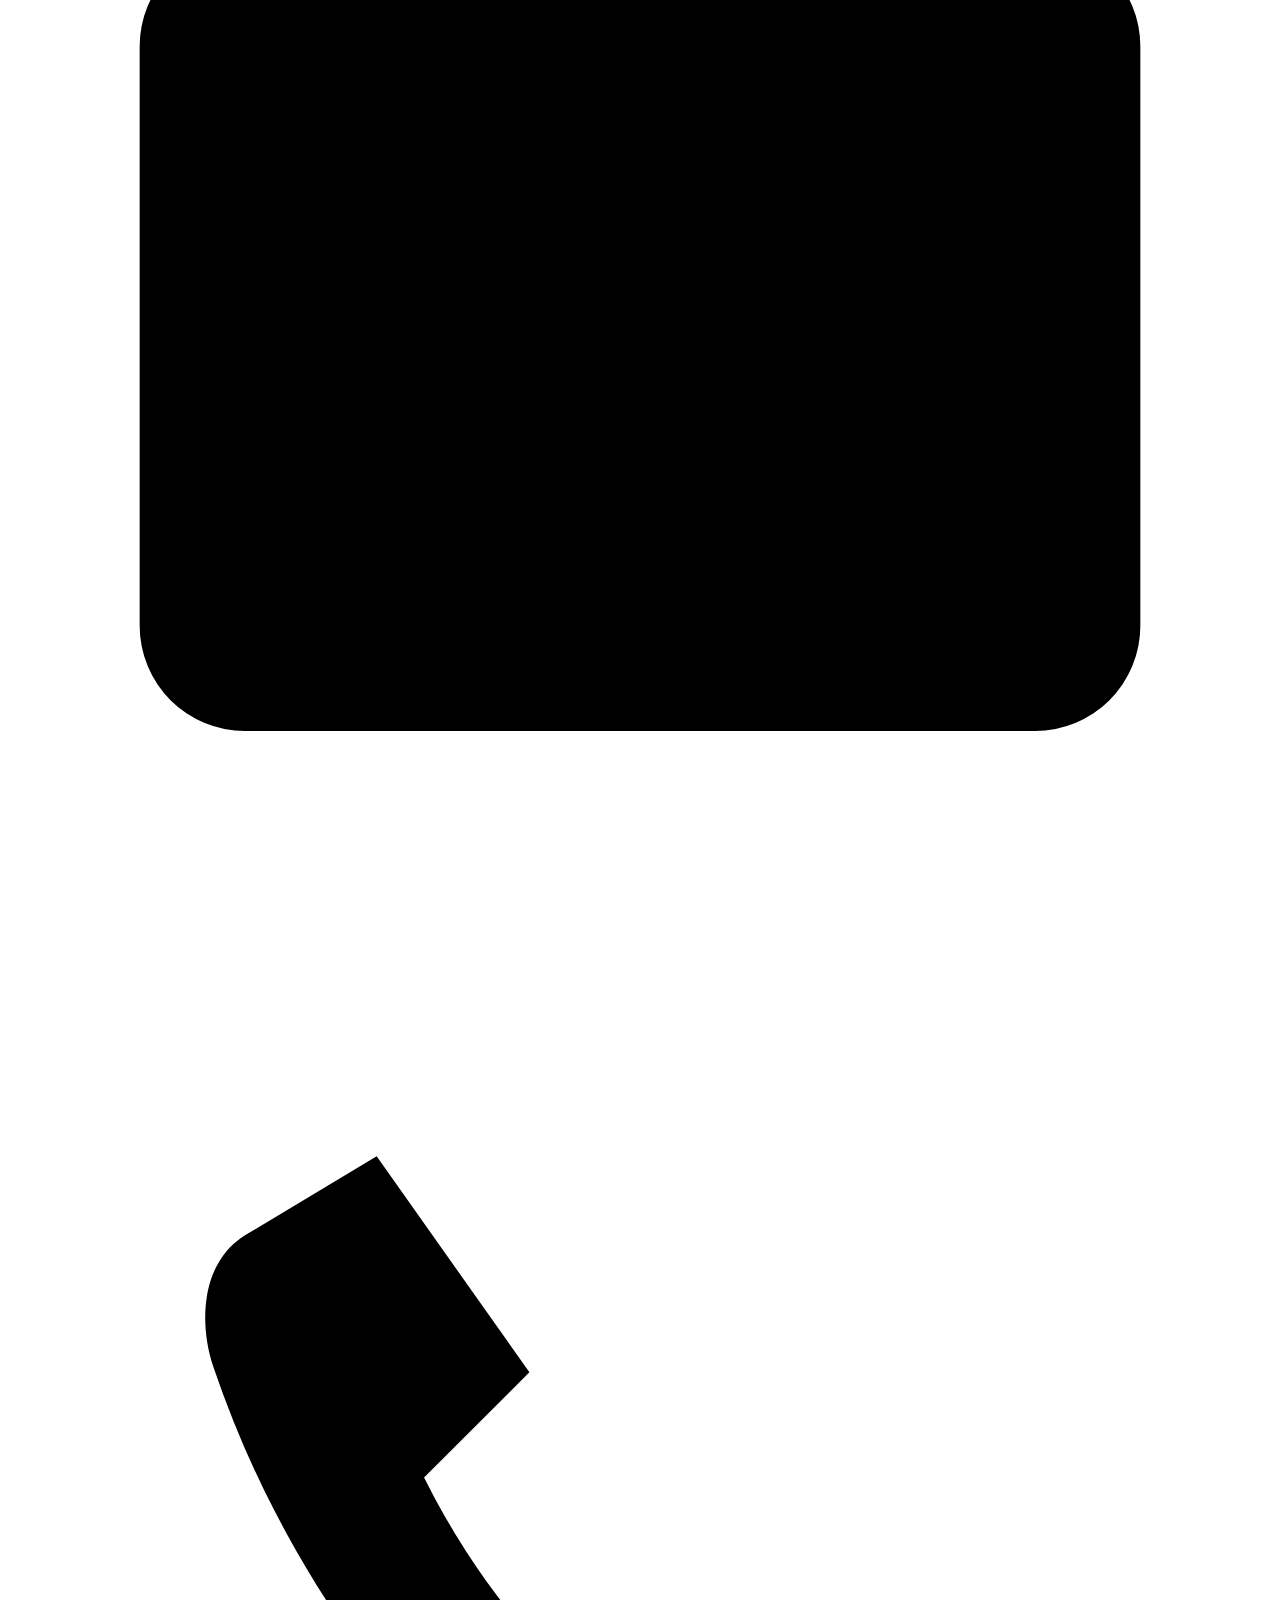
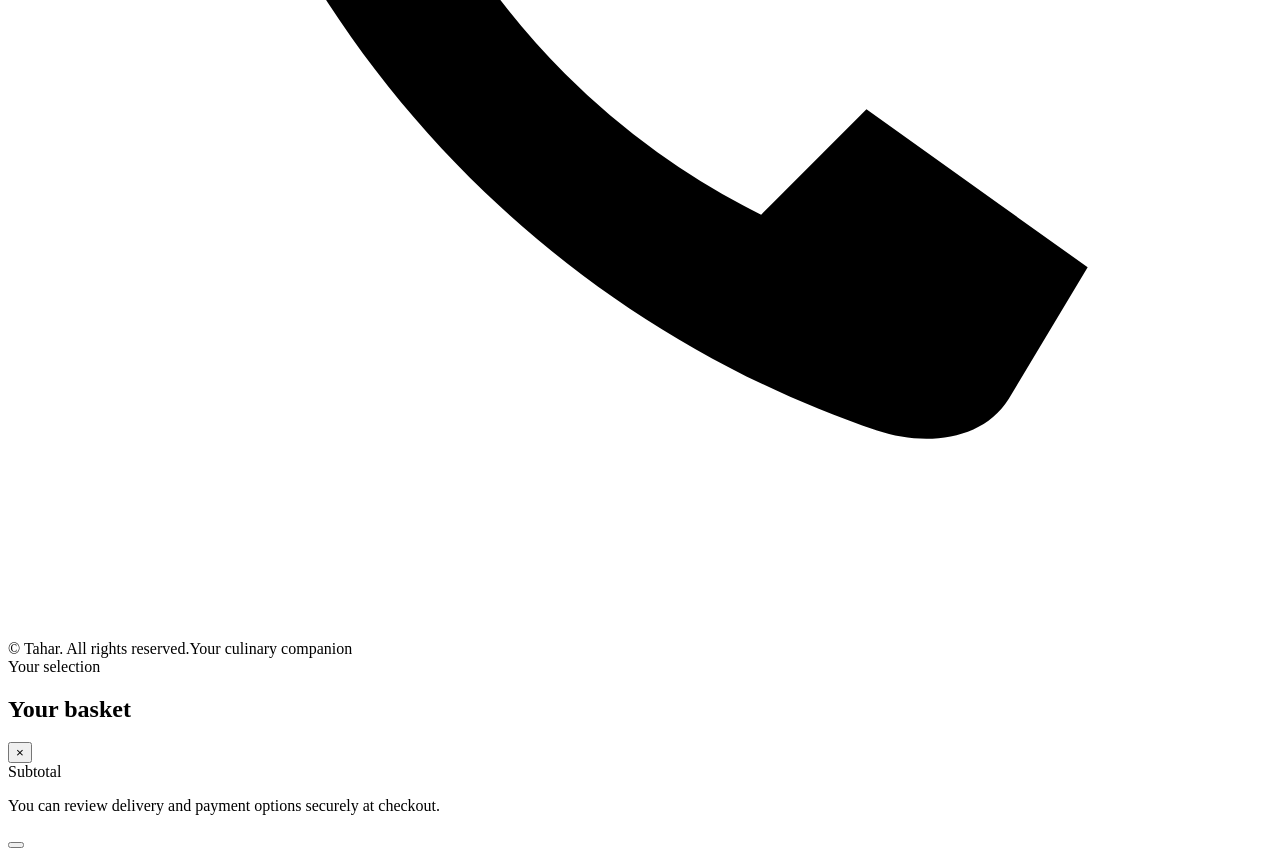
==== commit 4853d19d: "Add live Shopify stock availability UI" ====
--- a/public/product.html
+++ b/public/product.html
@@ -43,9 +43,9 @@
       <div class="detail-tax">MRP · Inclusive of applicable taxes, as listed in the supplied catalogue.</div>
       <p class="detail-desc" x-text="product?.description || ''"></p>
       <span class="detail-label">Choose pack size</span>
-      <div class="size-options" role="group" aria-label="Pack size"><template x-for="s in (product?.sizes||[])" :key="s.size"><button class="size-option" :class="{active:selectedSize===s.size}" :aria-pressed="selectedSize===s.size" @click="selectedSize=s.size" x-text="s.size+' · '+money(s.price)"></button></template></div>
+      <div class="size-options" role="group" aria-label="Pack size"><template x-for="s in (product?.sizes||[])" :key="s.size"><button type="button" class="size-option" :class="{active:selectedSize===s.size,'is-unavailable':shopifyReady && s.availableForSale===false}" :disabled="!shopifyReady || s.availableForSale!==true" :aria-disabled="s.availableForSale!==true" :aria-pressed="selectedSize===s.size" :title="s.availableForSale===false ? 'Currently unavailable' : ''" @click="if(s.availableForSale===true) selectedSize=s.size"><span x-text="s.size+' · '+money(s.price)"></span><small class="size-status" x-show="shopifyReady && s.availableForSale===false">Out of stock</small></button></template></div>
       <span class="detail-label">Quantity</span>
-      <div class="detail-buy"><div class="detail-qty"><button @click="qty=Math.max(1,qty-1)" aria-label="Decrease quantity">−</button><span x-text="qty"></span><button @click="qty=Math.min(20,qty+1)" aria-label="Increase quantity">+</button></div><button class="button" @click="addDetail()">Add to basket <svg class="arr" viewBox="0 0 24 24" aria-hidden="true"><path d="M5 12h14M13 6l6 6-6 6"/></svg></button></div>
+      <div class="detail-buy"><div class="detail-qty"><button @click="qty=Math.max(1,qty-1)" aria-label="Decrease quantity">−</button><span x-text="qty"></span><button @click="qty=Math.min(20,qty+1)" aria-label="Increase quantity">+</button></div><button class="button" :class="{'is-unavailable':shopifyReady && selected && selected.availableForSale===false}" :disabled="!shopifyReady || !selected || selected.availableForSale!==true || cartBusy" :aria-disabled="!selected || selected.availableForSale!==true" @click="addDetail()"><span x-text="!shopifyReady ? 'Loading availability…' : selected && selected.availableForSale===true ? 'Add to basket' : 'Out of stock'"></span><svg class="arr" viewBox="0 0 24 24" aria-hidden="true"><path d="M5 12h14M13 6l6 6-6 6"/></svg></button></div>
       <div class="detail-note">Product information and pack sizes shown here are based on the catalogue supplied for this prototype. Delivery, inventory and checkout will be connected through Shopify in the next phase.</div>
     </section>
   </div>
@@ -66,8 +66,8 @@
           <div class="product-info">
             <a :href="'/product.html?id='+product.id"><h3 x-text="product.name"></h3></a>
             <div class="product-price"><span x-text="money(priceFor(product))"></span><small x-text="'/ '+selectedSizes[product.id]"></small></div>
-            <div class="size-row" role="group" :aria-label="'Pack size for '+product.name"><template x-for="s in product.sizes" :key="s.size"><button type="button" class="size-pill" :class="{active:selectedSizes[product.id]===s.size}" :aria-pressed="selectedSizes[product.id]===s.size" @click="selectedSizes[product.id]=s.size" x-text="s.size"></button></template></div>
-            <button class="add-button" @click="add(product,selectedSizes[product.id])"><svg viewBox="0 0 24 24" aria-hidden="true"><path d="M12 5v14M5 12h14"/></svg> Add to basket</button>
+            <div class="size-row" role="group" :aria-label="'Pack size for '+product.name"><template x-for="s in product.sizes" :key="s.size"><button type="button" class="size-pill" :class="{active:selectedSizes[product.id]===s.size,'is-unavailable':shopifyReady && s.availableForSale===false}" :disabled="!shopifyReady || s.availableForSale!==true" :aria-disabled="s.availableForSale!==true" :aria-pressed="selectedSizes[product.id]===s.size" :title="s.availableForSale===false ? 'Currently unavailable' : ''" @click="if(s.availableForSale===true) selectedSizes[product.id]=s.size" x-text="s.size"></button></template></div>
+            <button class="add-button" :class="{'is-unavailable':shopifyReady && !isAvailable(product,selectedSizes[product.id])}" :disabled="!shopifyReady || !isAvailable(product,selectedSizes[product.id]) || cartBusy" @click="add(product,selectedSizes[product.id])"><svg viewBox="0 0 24 24" aria-hidden="true"><path d="M12 5v14M5 12h14"/></svg><span x-text="!shopifyReady ? 'Loading…' : isAvailable(product,selectedSizes[product.id]) ? 'Add to basket' : 'Unavailable'"></span></button>
           </div>
         </article>
       </template>
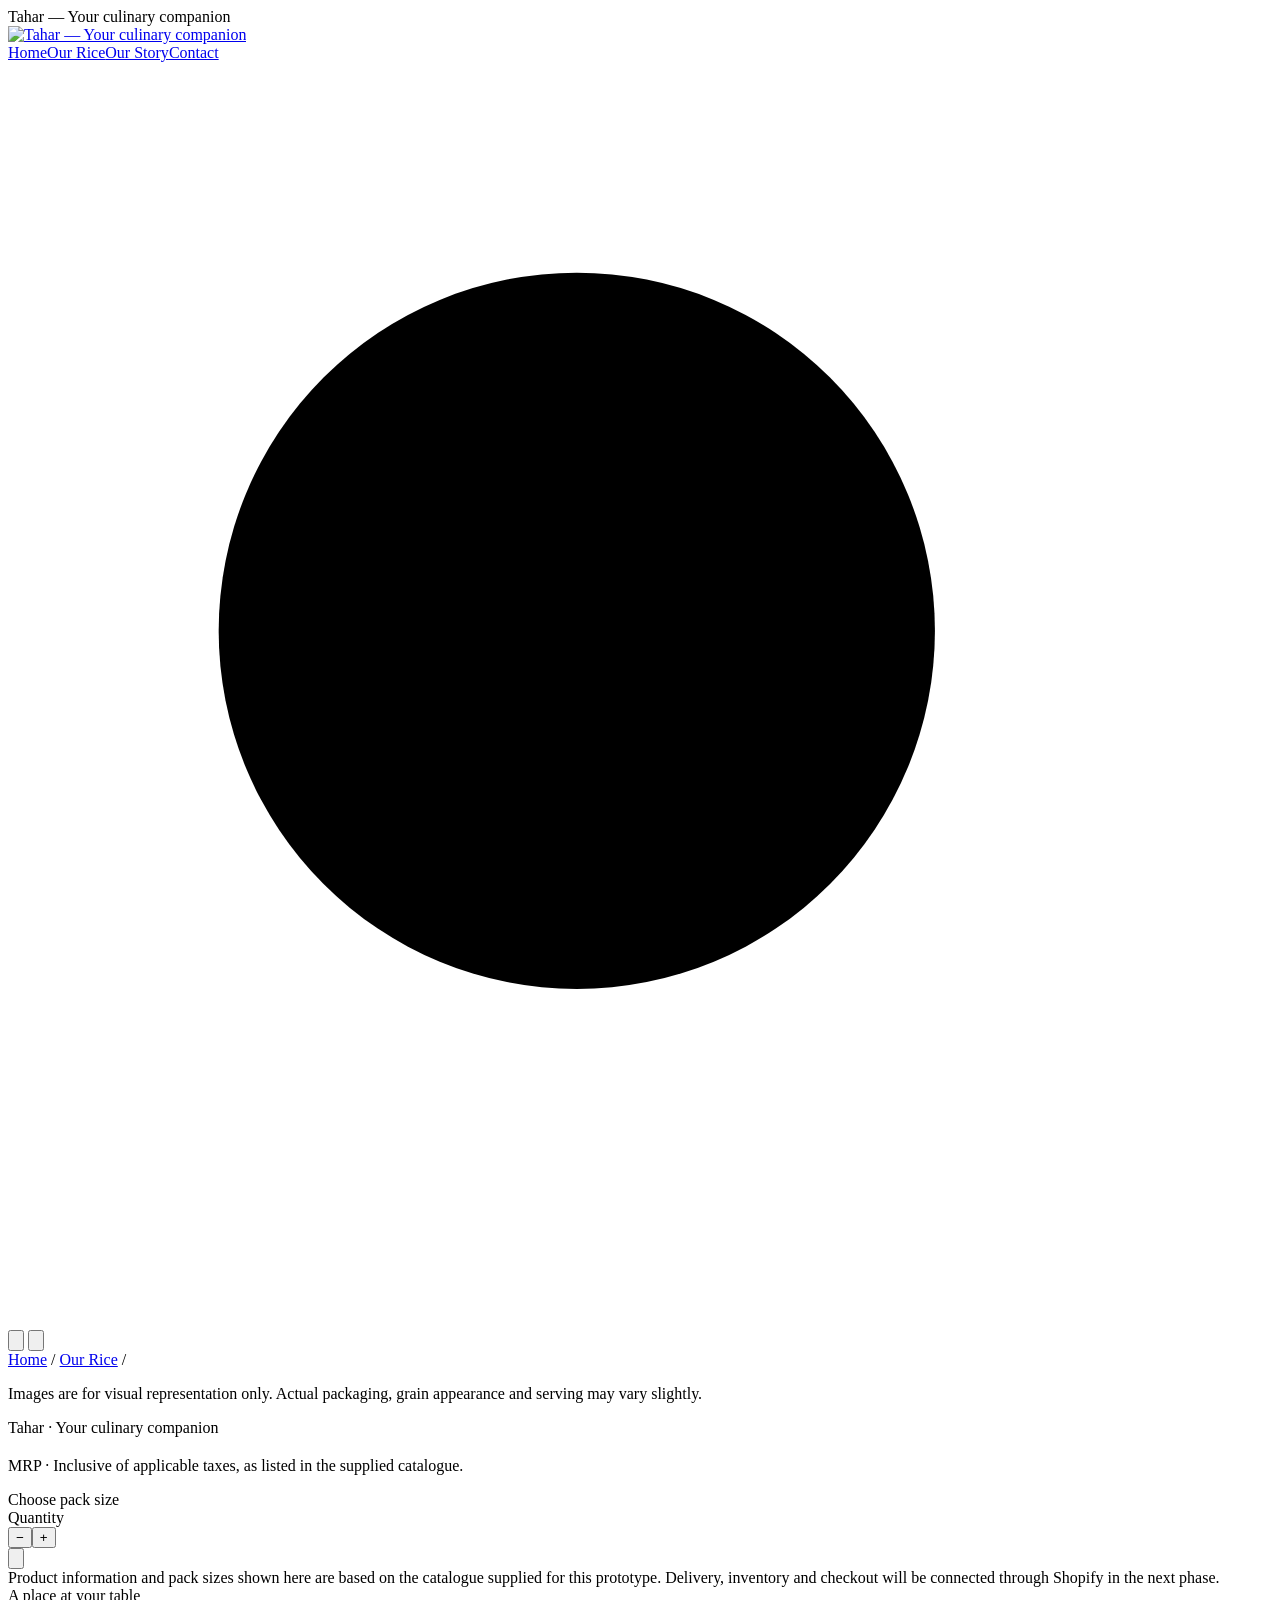
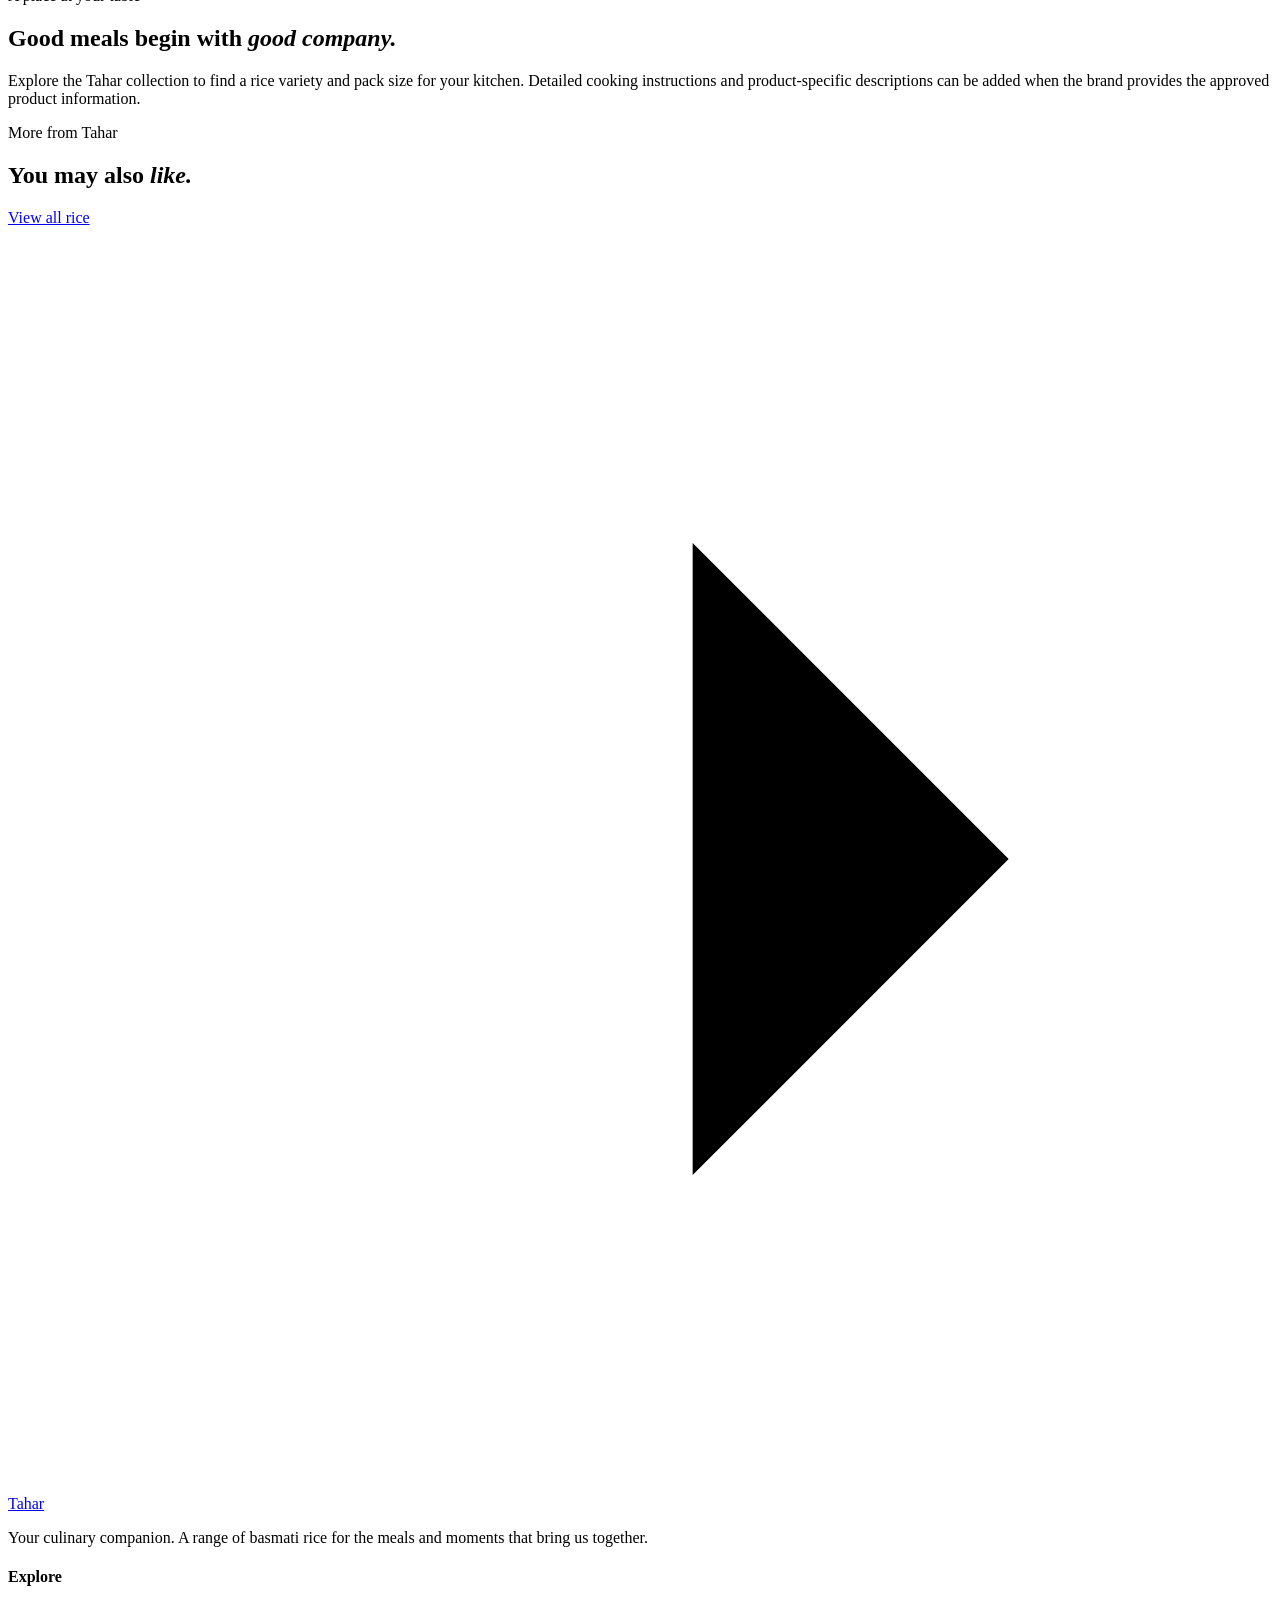
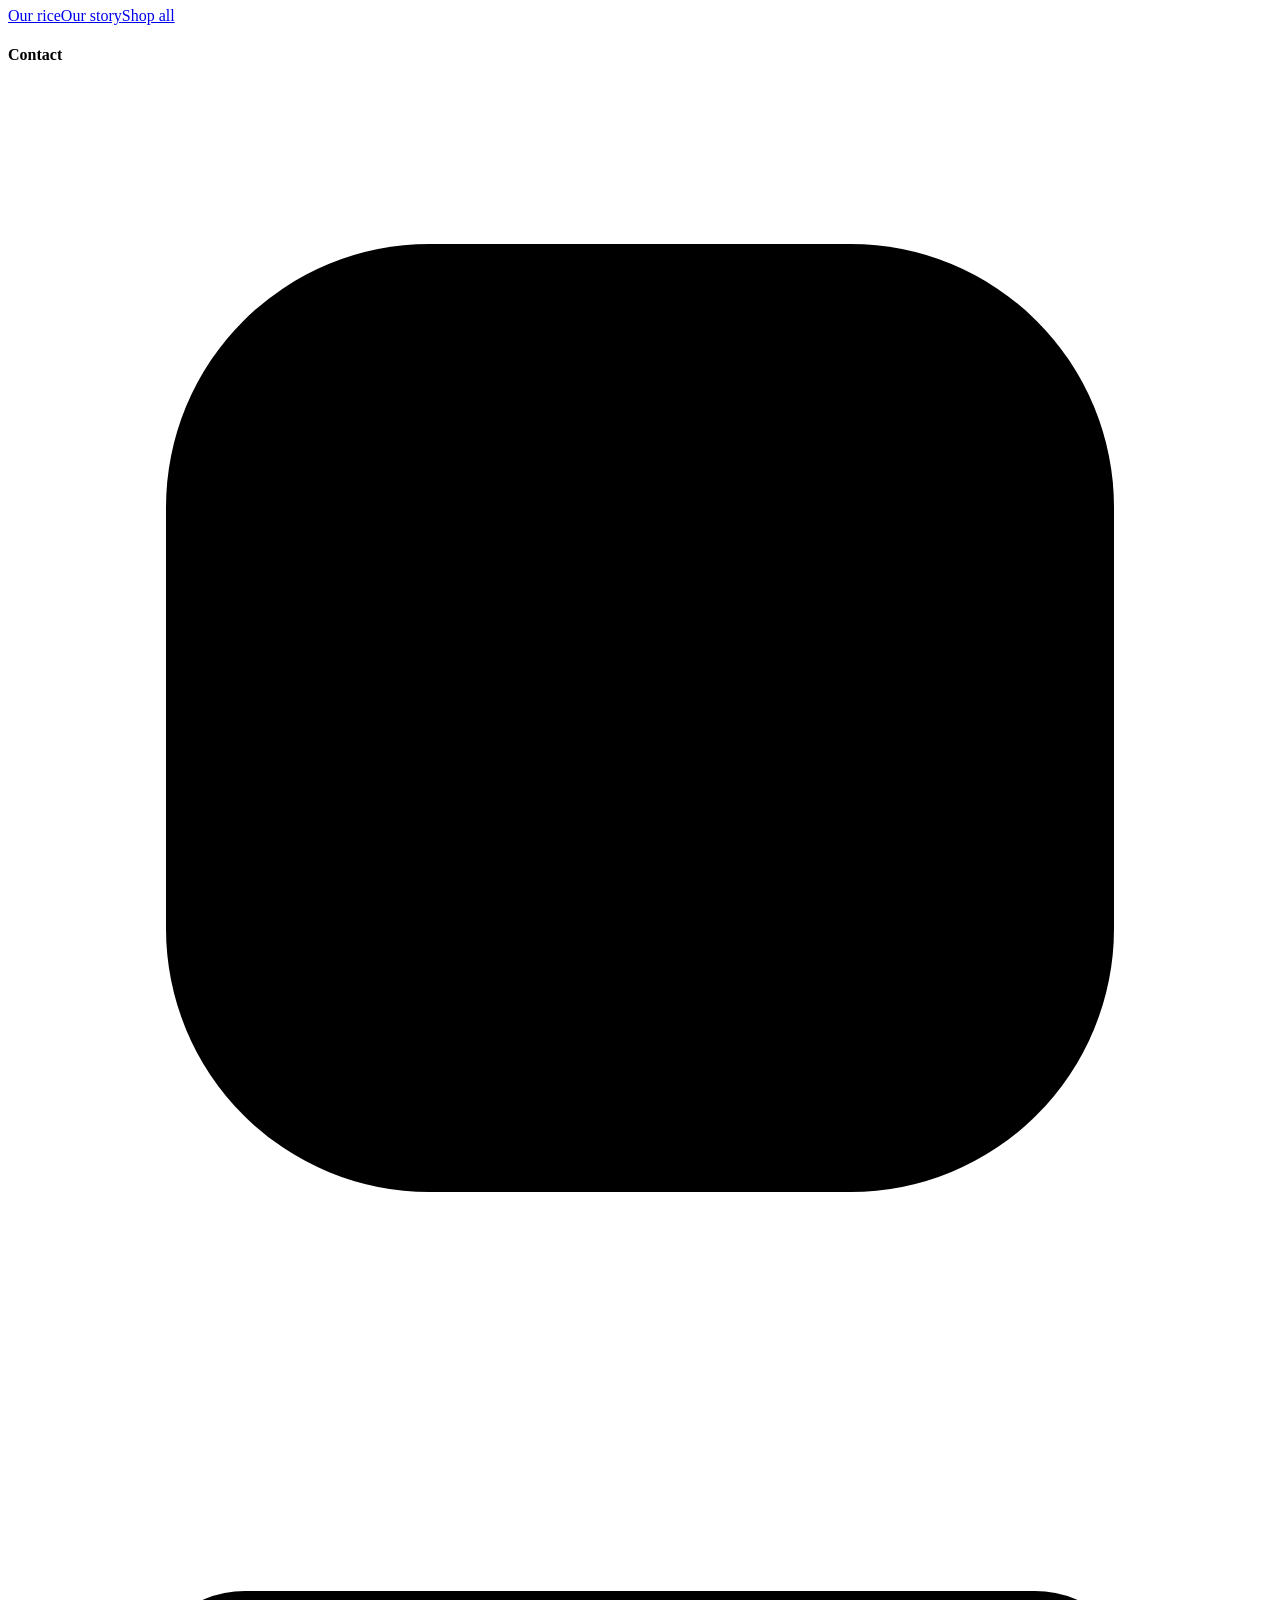
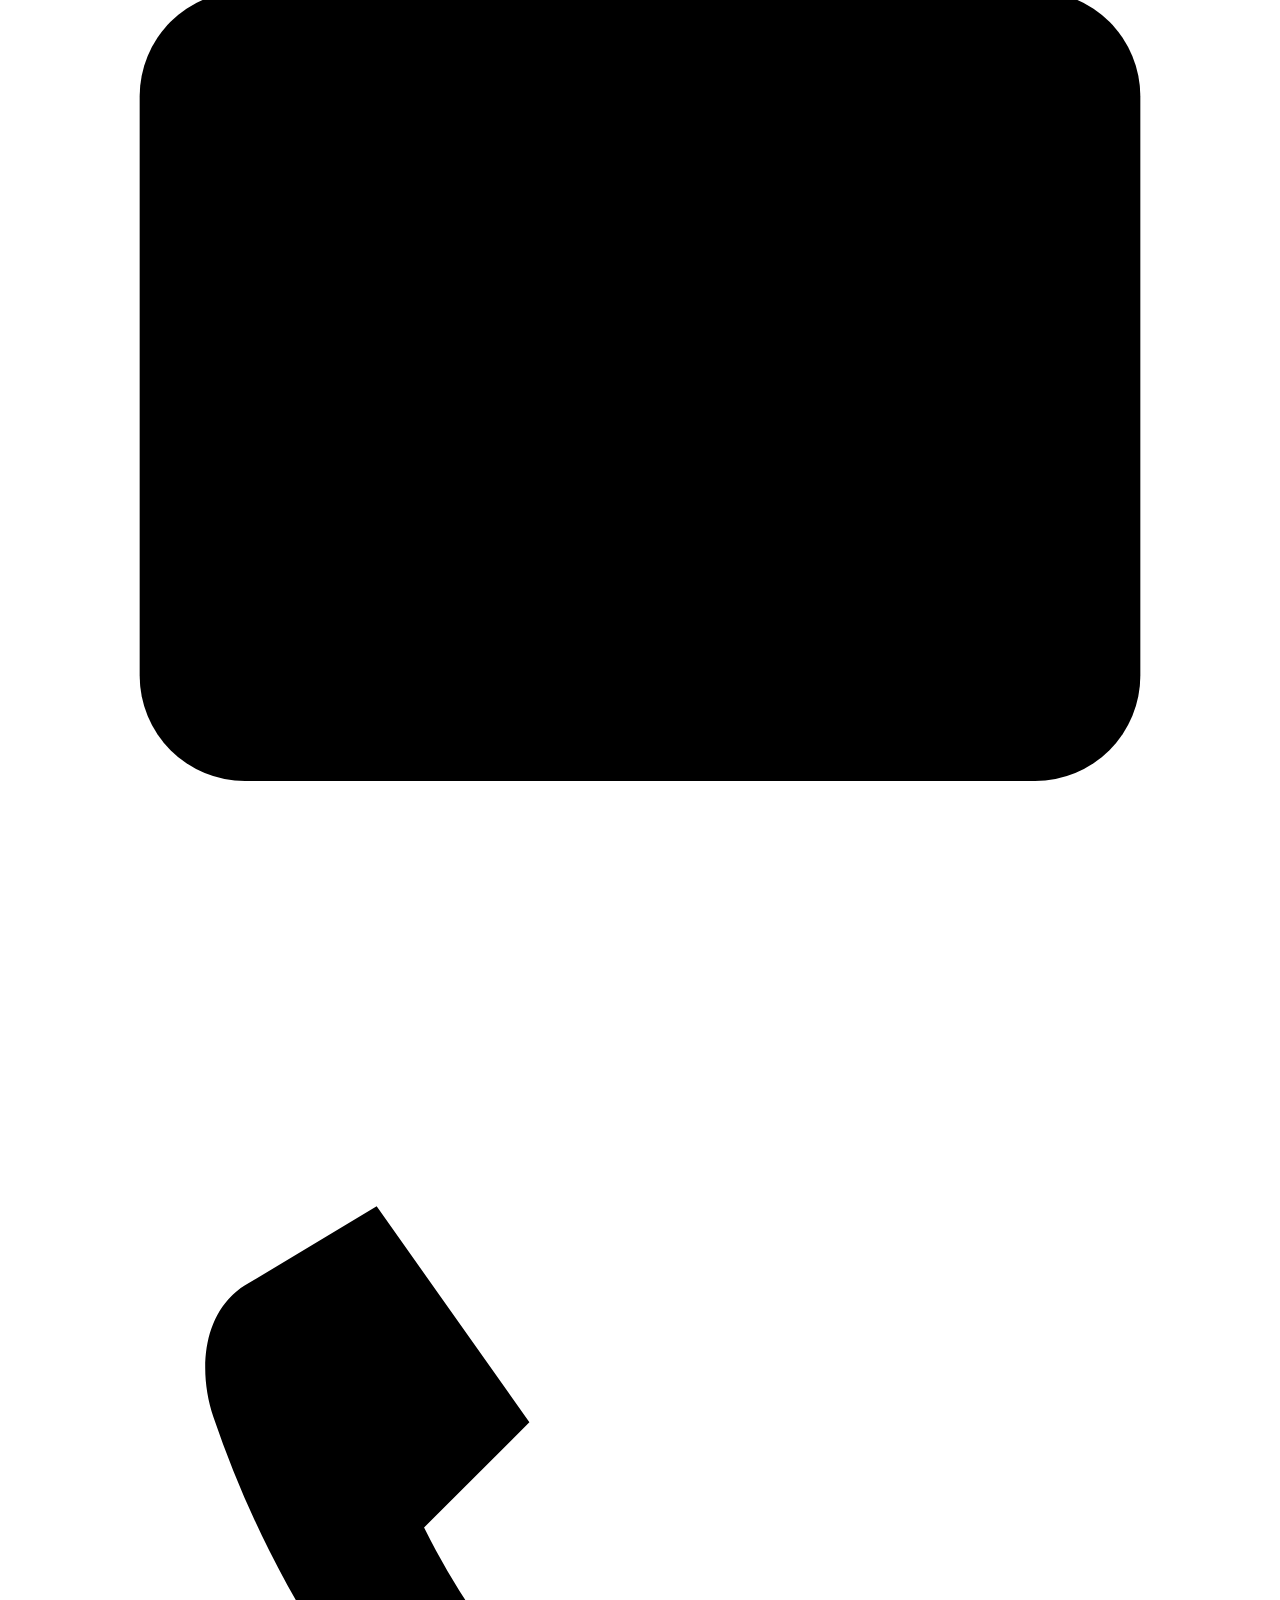
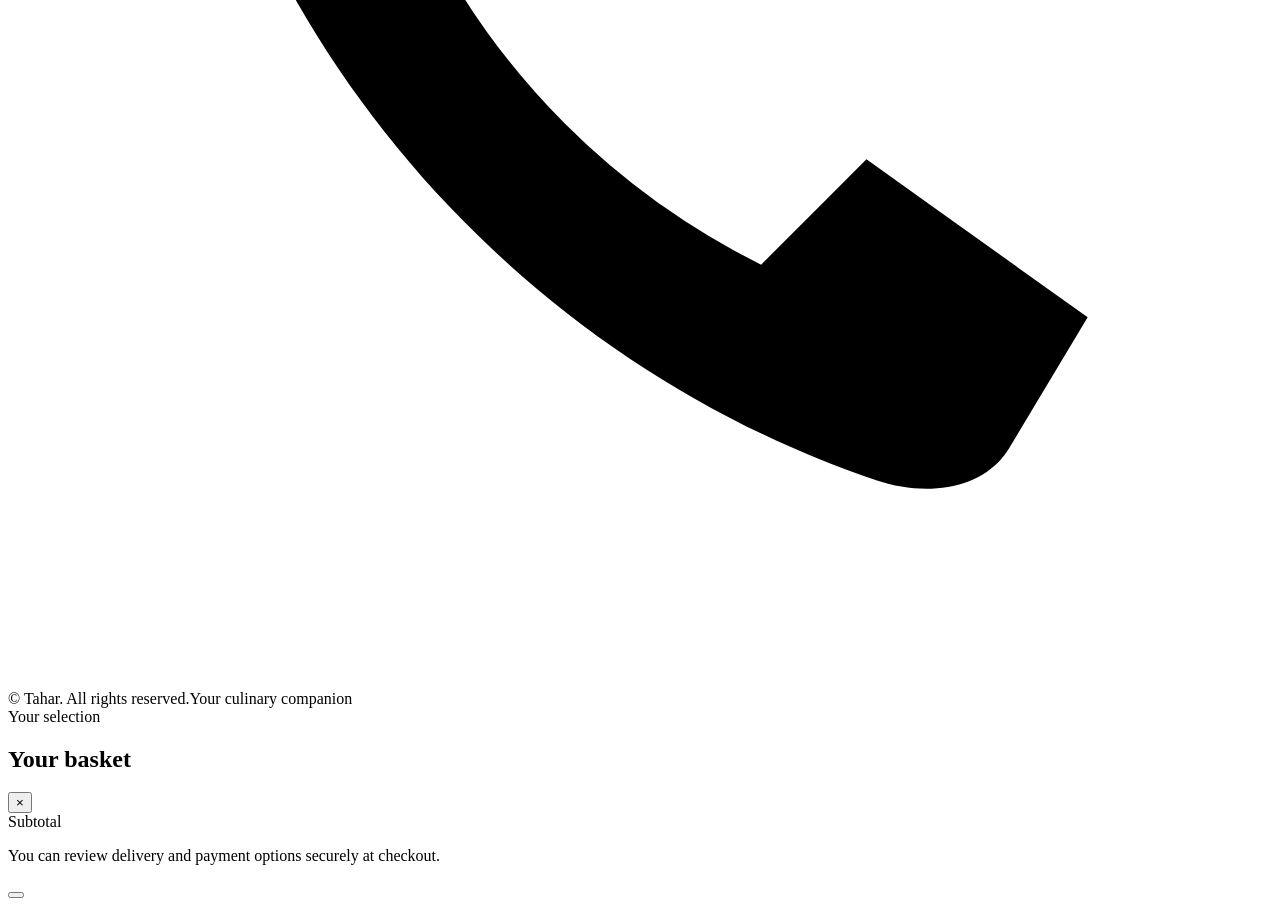
==== commit 493a7c4b: "Refined tahar website" ====
--- a/public/product.html
+++ b/public/product.html
@@ -32,9 +32,47 @@
 <main class="container detail-wrap">
   <nav class="breadcrumbs" aria-label="Breadcrumb"><a href="/">Home</a> / <a href="/shop.html">Our Rice</a> / <span x-text="product?.name||'Rice'"></span></nav>
   <div class="detail-grid">
-    <div class="detail-image">
-      <template x-if="product?.image"><img :src="product.image" :alt="product.name"></template>
-      <template x-if="!product?.image"><div class="no-image">Rozanna<small>Product image coming soon</small></div></template>
+    <div class="detail-gallery-wrap">
+    <div class="detail-image detail-gallery"
+         @keydown.left.prevent="manualGallery(-1)"
+         @keydown.right.prevent="manualGallery(1)"
+         tabindex="0"
+         role="region"
+         aria-label="Product image gallery. Use the left and right arrows or swipe to change images.">
+      <div class="detail-gallery-track"
+           x-ref="galleryTrack"
+           @scroll.passive="updateGalleryIndex($event)">
+        <div class="detail-gallery-slide detail-gallery-slide--pack">
+          <template x-if="product?.image"><img :src="product.image" :alt="product.name + ' packaging'" fetchpriority="high"></template>
+          <template x-if="!product?.image"><div class="no-image">Product image<small>Coming soon</small></div></template>
+        </div>
+        <template x-if="product?.galleryImage">
+          <div class="detail-gallery-slide detail-gallery-slide--food">
+            <img :src="product.galleryImage" :alt="product.name + ' cooked rice serving'" loading="eager"
+                 :style="'--fx:'+(product.galleryFocus?.x ?? 50)+'%;--fy:'+(product.galleryFocus?.y ?? 50)+'%;--zoom:'+(product.galleryFocus?.zoom ?? 1.2)">
+          </div>
+        </template>
+      </div>
+
+      <template x-if="product?.galleryImage">
+        <div class="detail-gallery-arrows">
+          <button type="button" class="gallery-arrow gallery-prev" aria-label="Previous image" @click.stop="manualGallery(-1)">
+            <svg viewBox="0 0 24 24" aria-hidden="true"><path d="M19 12H5m7 7-7-7 7-7"/></svg>
+          </button>
+          <button type="button" class="gallery-arrow gallery-next" aria-label="Next image" @click.stop="manualGallery(1)">
+            <svg viewBox="0 0 24 24" aria-hidden="true"><path d="M5 12h14m-7-7 7 7-7 7"/></svg>
+          </button>
+        </div>
+      </template>
+
+      <template x-if="product?.galleryImage">
+        <div class="detail-gallery-dots" role="tablist" aria-label="Choose image">
+          <button type="button" role="tab" aria-label="Pack image" :aria-selected="galleryIndex===0" :class="{active:galleryIndex===0}" @click.stop="scrollGalleryTo(0)"></button>
+          <button type="button" role="tab" aria-label="Cooked rice image" :aria-selected="galleryIndex===1" :class="{active:galleryIndex===1}" @click.stop="scrollGalleryTo(1)"></button>
+        </div>
+      </template>
+    </div>
+    <p class="detail-gallery-caption">Images are for visual representation only. Actual packaging, grain appearance and serving may vary slightly.</p>
     </div>
     <section class="detail-info">
       <div class="eyebrow">Tahar · Your culinary companion</div>
@@ -83,10 +121,10 @@
       <a class="footer-social-link" href="https://www.instagram.com" target="_blank" rel="noopener noreferrer" aria-label="Instagram">
         <svg viewBox="0 0 24 24" aria-hidden="true"><rect x="3" y="3" width="18" height="18" rx="5"/><circle cx="12" cy="12" r="4"/><circle cx="17.5" cy="6.5" r="1" class="icon-fill"/></svg>
       </a>
-      <a class="footer-social-link" href="mailto:rachanahkarkala@gmail.com" aria-label="Email">
+      <a class="footer-social-link" href="mailto:customercare@jpsglobalrice.com" aria-label="Email">
         <svg viewBox="0 0 24 24" aria-hidden="true"><rect x="2.5" y="4.5" width="19" height="15" rx="2"/><path d="m3.5 6 8.5 7 8.5-7"/></svg>
       </a>
-      <a class="footer-social-link" href="tel:7483114101" aria-label="Call 7483114101">
+      <a class="footer-social-link" href="tel:9992910964" aria-label="Call 9992910964">
         <svg viewBox="0 0 24 24" aria-hidden="true"><path d="M7 3.5 4.5 5c-.8.5-.9 1.6-.6 2.5 2 5.9 6.7 10.6 12.6 12.6.9.3 2 .2 2.5-.6l1.5-2.5-4.2-3-2 2a14.2 14.2 0 0 1-6.4-6.4l2-2-2.9-4.1Z"/></svg>
       </a>
     </div></div>
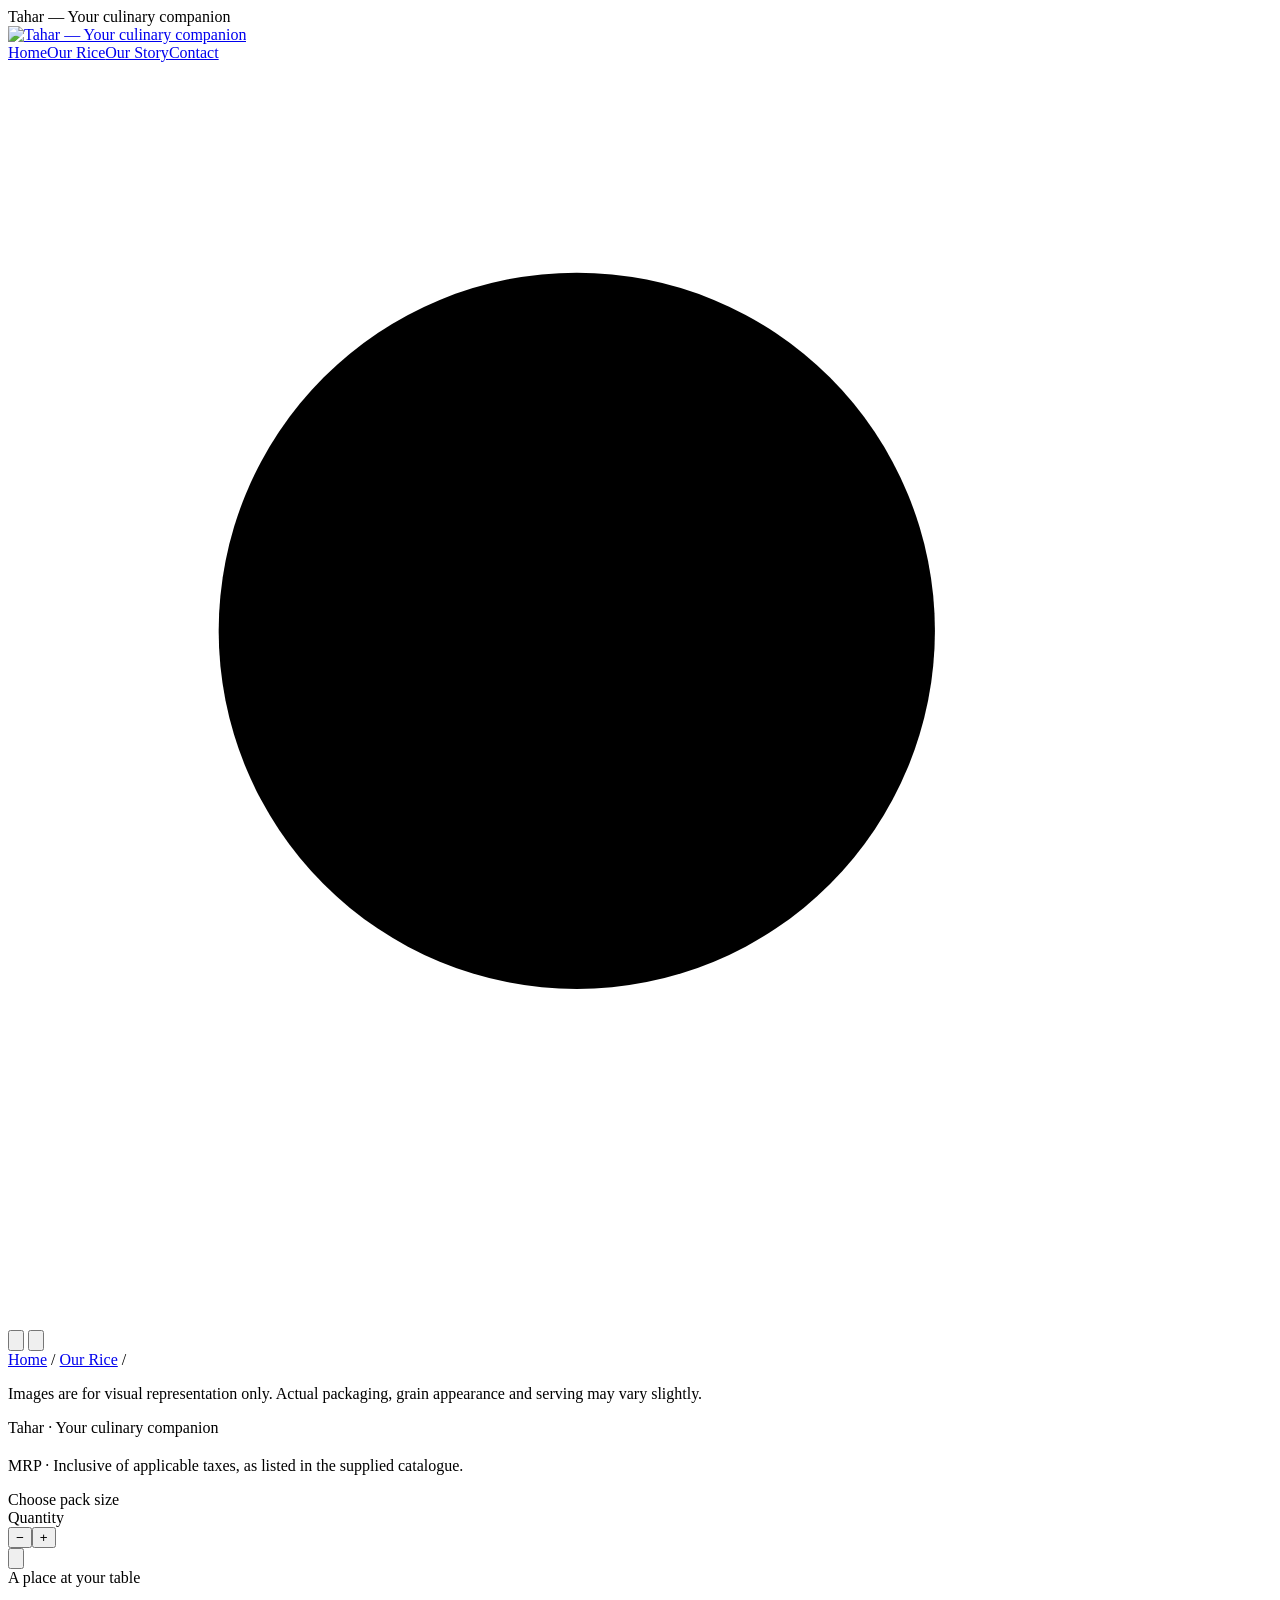
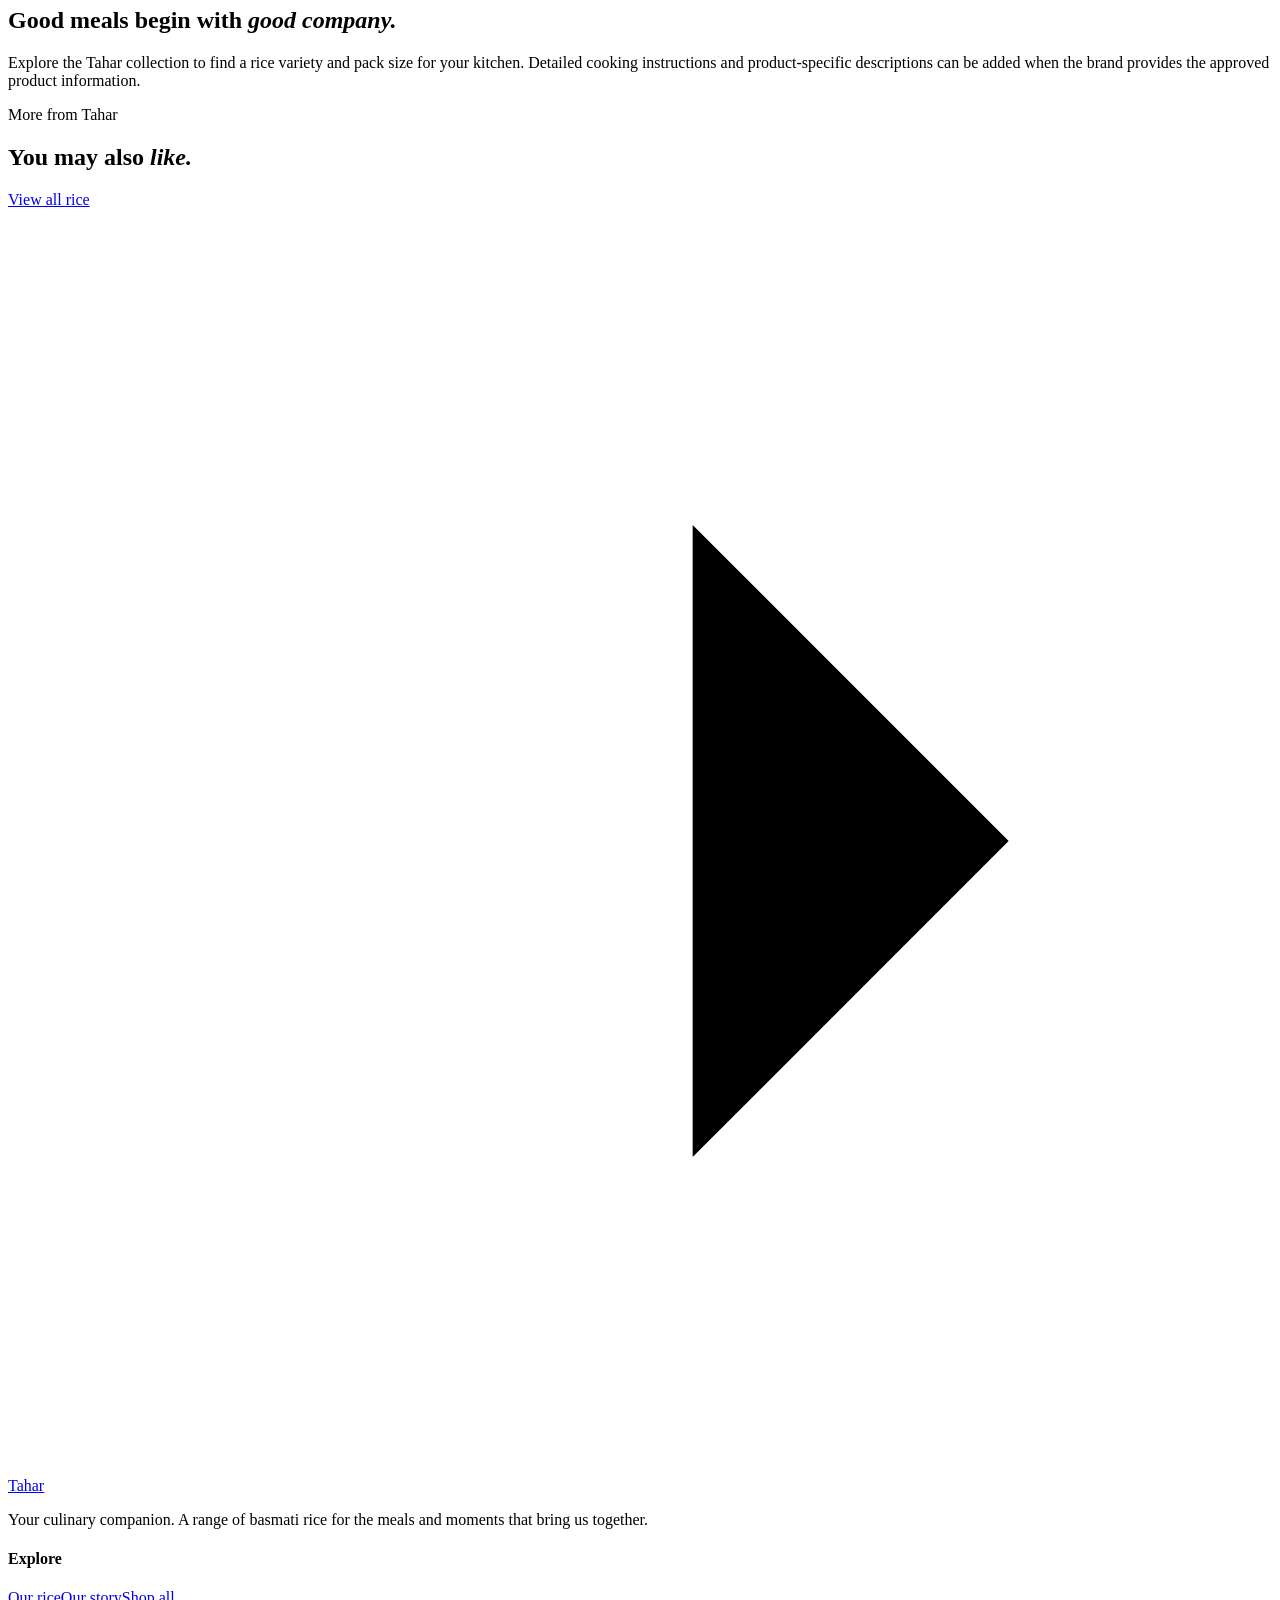
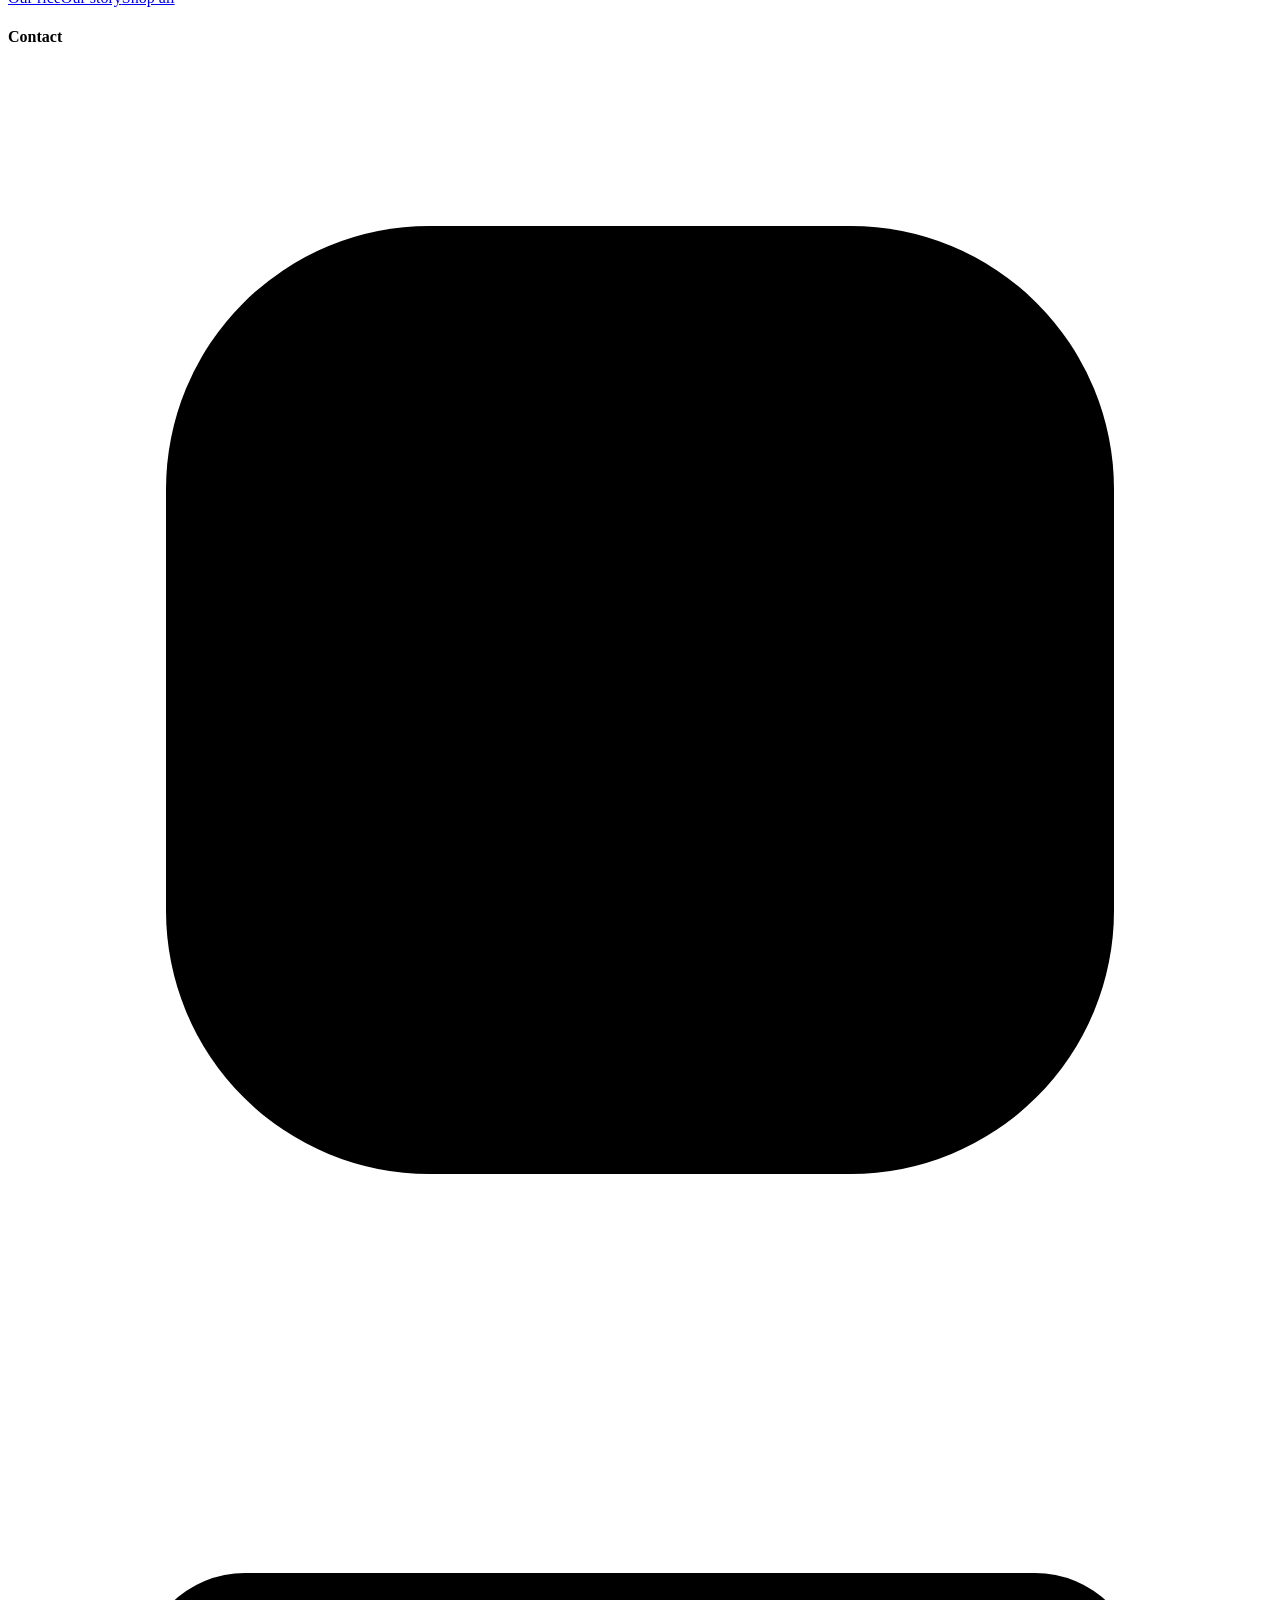
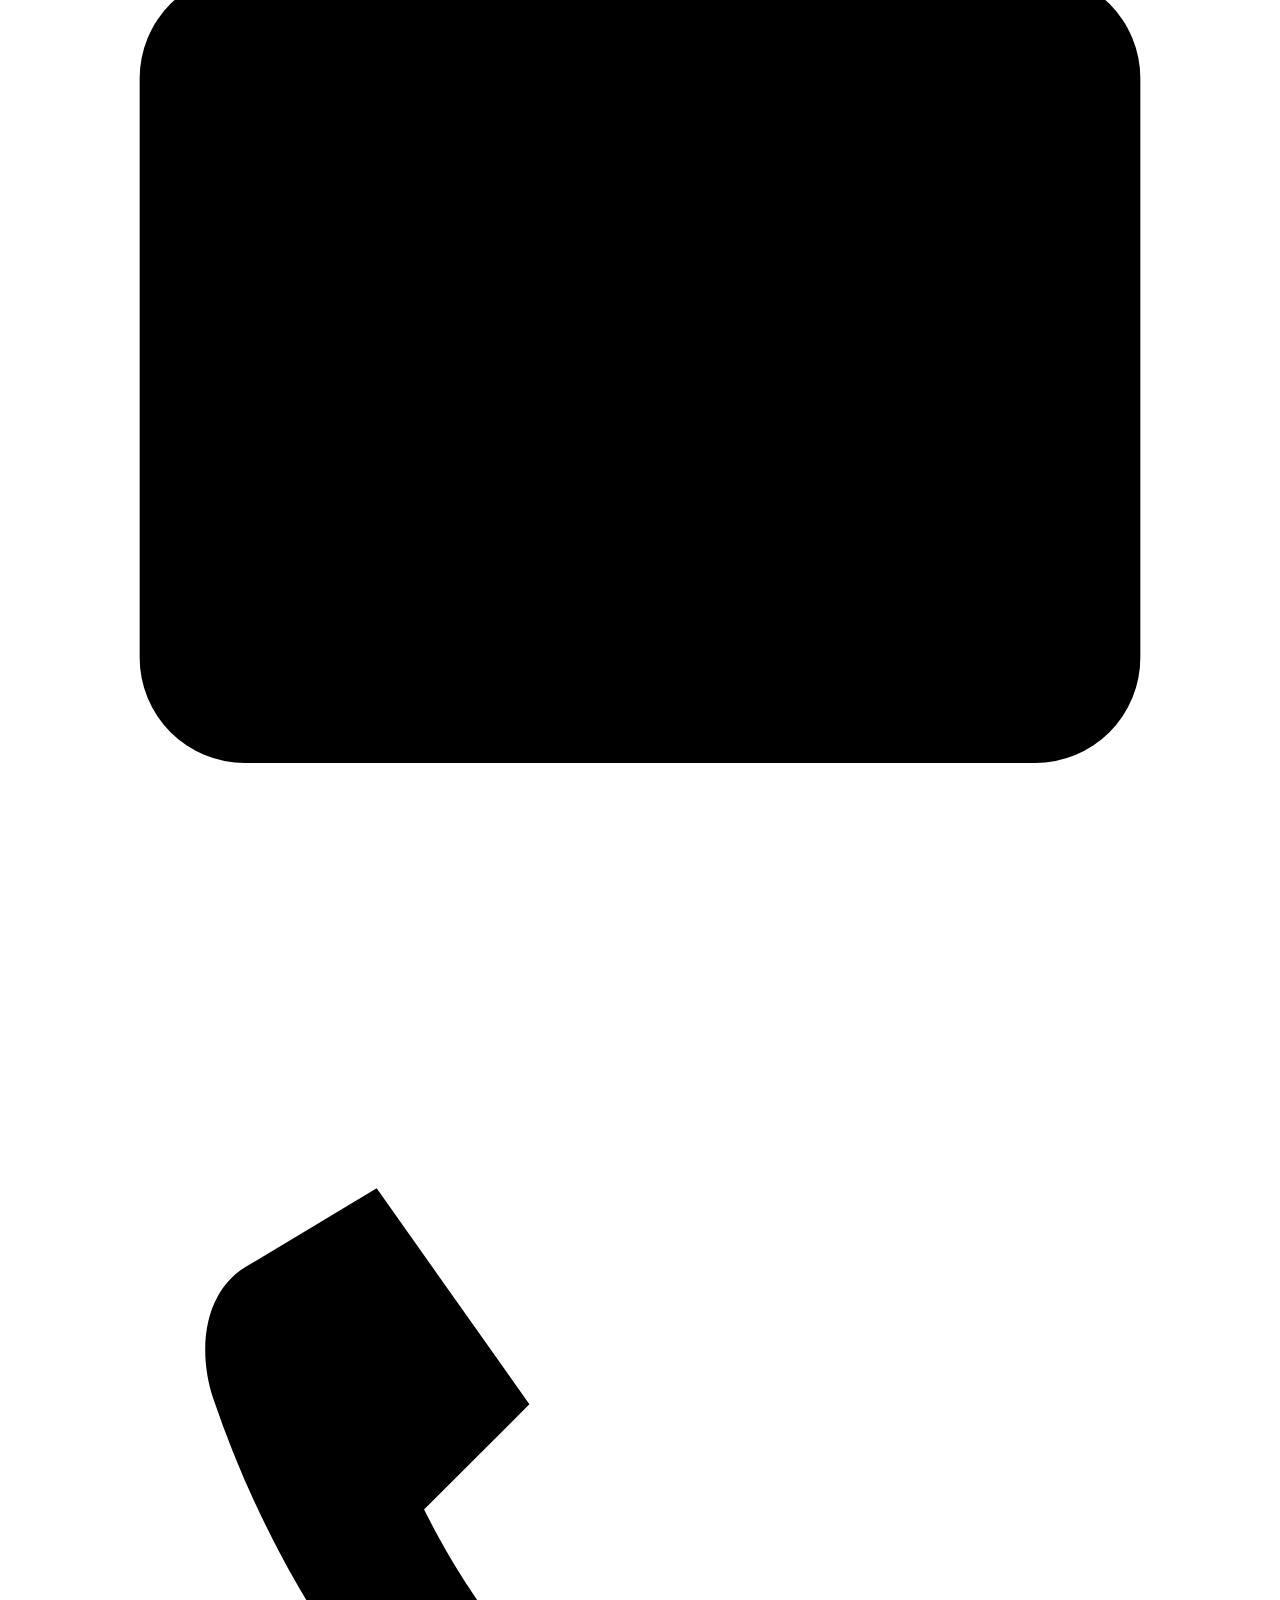
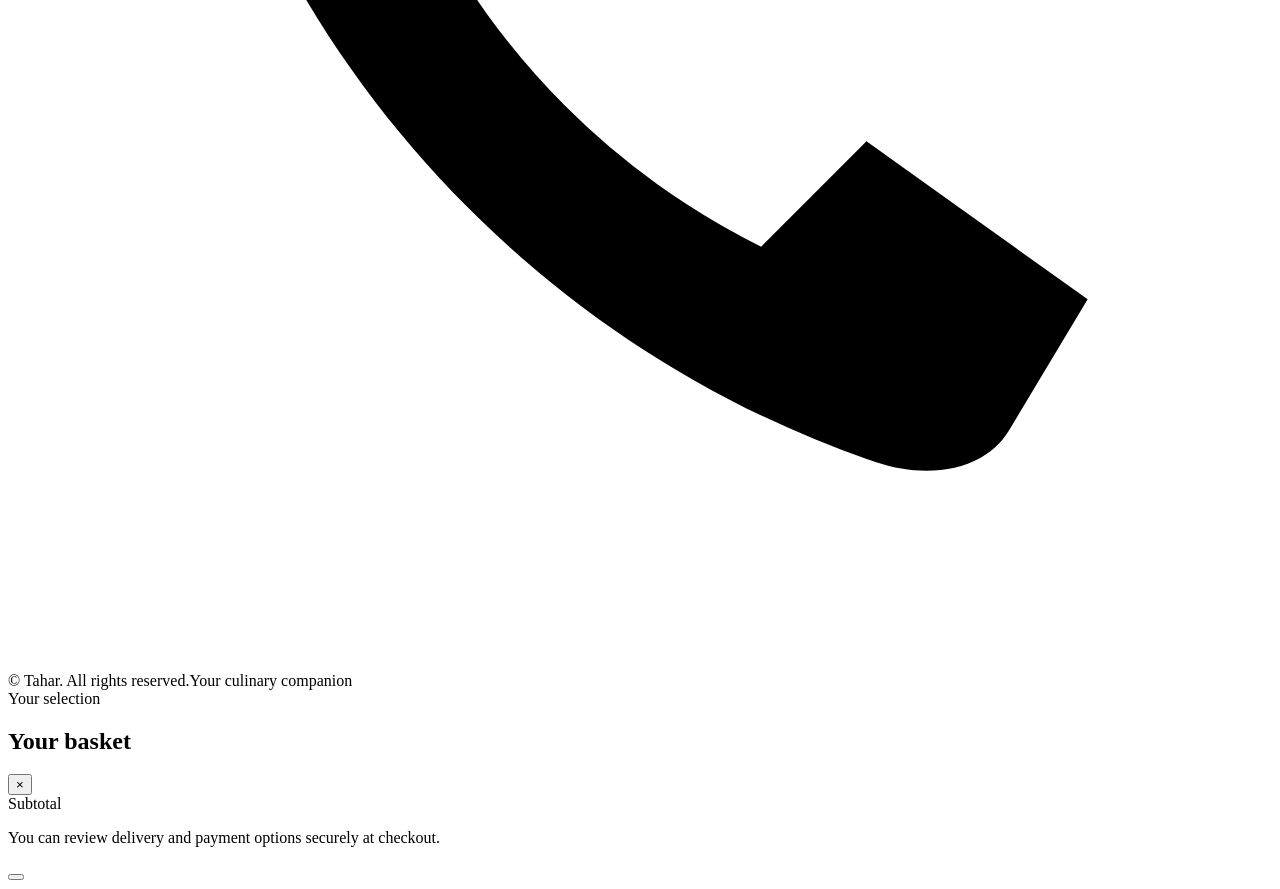
==== commit dc929f9c: "Hopefully final" ====
--- a/public/product.html
+++ b/public/product.html
@@ -84,7 +84,7 @@
       <div class="size-options" role="group" aria-label="Pack size"><template x-for="s in (product?.sizes||[])" :key="s.size"><button type="button" class="size-option" :class="{active:selectedSize===s.size,'is-unavailable':shopifyReady && s.availableForSale===false}" :disabled="!shopifyReady || s.availableForSale!==true" :aria-disabled="s.availableForSale!==true" :aria-pressed="selectedSize===s.size" :title="s.availableForSale===false ? 'Currently unavailable' : ''" @click="if(s.availableForSale===true) selectedSize=s.size"><span x-text="s.size+' · '+money(s.price)"></span><small class="size-status" x-show="shopifyReady && s.availableForSale===false">Out of stock</small></button></template></div>
       <span class="detail-label">Quantity</span>
       <div class="detail-buy"><div class="detail-qty"><button @click="qty=Math.max(1,qty-1)" aria-label="Decrease quantity">−</button><span x-text="qty"></span><button @click="qty=Math.min(20,qty+1)" aria-label="Increase quantity">+</button></div><button class="button" :class="{'is-unavailable':shopifyReady && selected && selected.availableForSale===false}" :disabled="!shopifyReady || !selected || selected.availableForSale!==true || cartBusy" :aria-disabled="!selected || selected.availableForSale!==true" @click="addDetail()"><span x-text="!shopifyReady ? 'Loading availability…' : selected && selected.availableForSale===true ? 'Add to basket' : 'Out of stock'"></span><svg class="arr" viewBox="0 0 24 24" aria-hidden="true"><path d="M5 12h14M13 6l6 6-6 6"/></svg></button></div>
-      <div class="detail-note">Product information and pack sizes shown here are based on the catalogue supplied for this prototype. Delivery, inventory and checkout will be connected through Shopify in the next phase.</div>
+      <div class="detail-note"></div>
     </section>
   </div>
 </main>
@@ -161,5 +161,6 @@
   </aside>
 </div>
 <div class="toast" :class="{show:toast}" x-text="toast" role="status" aria-live="polite"></div>
+
 </body>
 </html>
